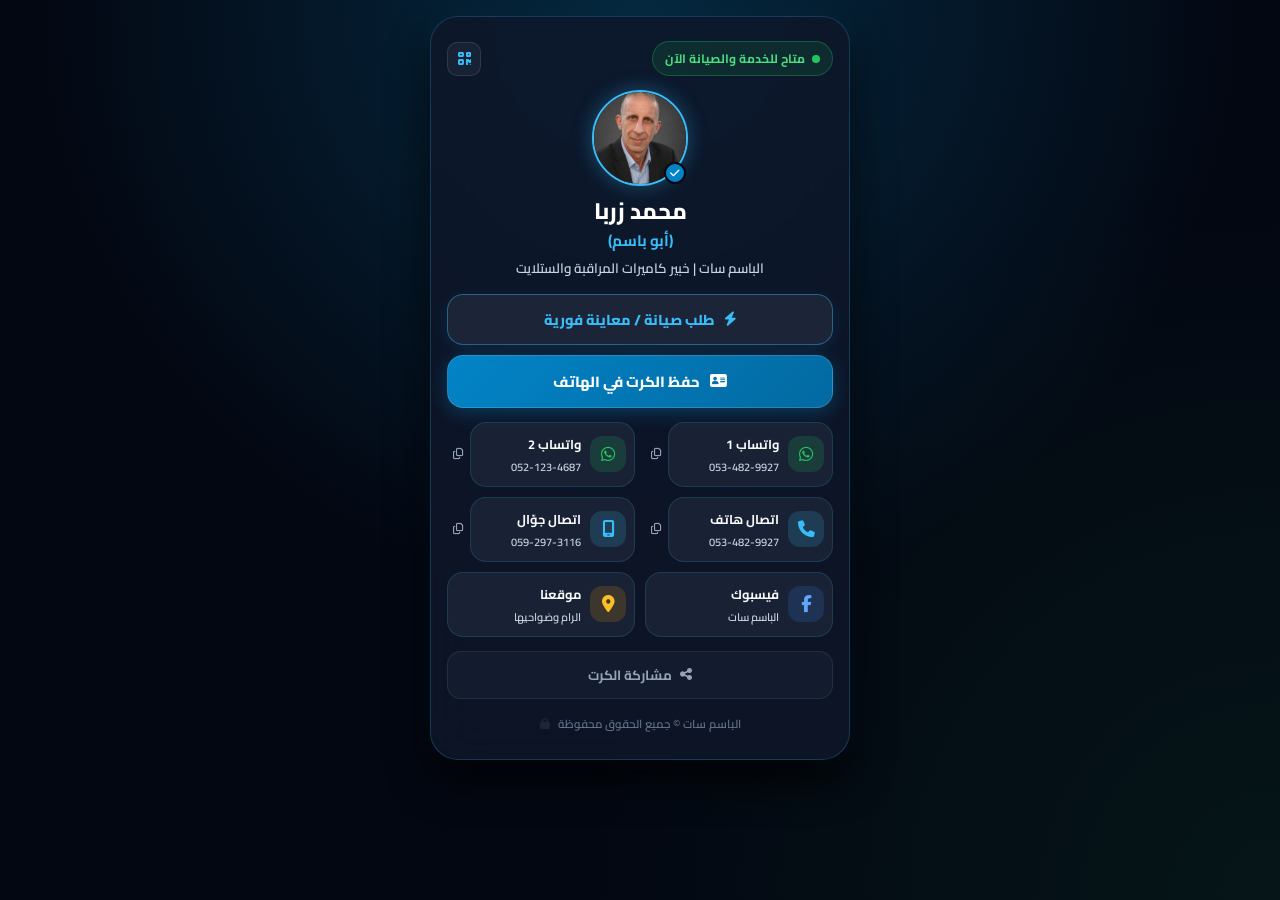
==== index.html @ bac79292 "Add files via upload" ====
<!DOCTYPE html>
<html lang="ar" dir="rtl">
<head>
    <meta charset="UTF-8">
    <meta name="viewport" content="width=device-width, initial-scale=1.0, maximum-scale=1.0, user-scalable=no">
    <title>الباسم سات | محمد زربا (أبو باسم)</title>
    <meta name="description" content="الباسم سات - محمد زربا (أبو باسم)، فني تركيب وصيانة كاميرات المراقبة والستلايت في الرام وضواحي القدس.">
    <meta name="theme-color" content="#030712">

    <!-- Web App Manifest -->
    <link rel="manifest" href="manifest.json">

    <!-- Open Graph -->
    <meta property="og:title" content="الباسم سات | محمد زربا (أبو باسم)">
    <meta property="og:description" content="فني تركيب وصيانة كاميرات المراقبة والستلايت - الرام وضواحي القدس">
    <meta property="og:image" content="https://satalet.github.io/cart-abu-basem/poster.jpg">
    <meta property="og:url" content="https://satalet.github.io/cart-abu-basem/">
    <meta property="og:type" content="website">
    <meta property="og:locale" content="ar_AR">

    <!-- Fonts & Icons -->
    <link rel="stylesheet" href="https://cdnjs.cloudflare.com/ajax/libs/font-awesome/6.5.1/css/all.min.css">
    <link rel="preconnect" href="https://fonts.googleapis.com">
    <link rel="preconnect" href="https://fonts.gstatic.com" crossorigin>
    <link href="https://fonts.googleapis.com/css2?family=Cairo:wght@400;600;700;800;900&display=swap" rel="stylesheet">

    <!-- GoatCounter Analytics -->
    <script data-goatcounter="https://mohmmad.goatcounter.com/count" async src="//gc.zgo.at/count.js"></script>

    <style>
        :root {
            --bg-base: #030712;
            --card-surface: rgba(15, 23, 42, 0.85);
            --card-border: rgba(56, 189, 248, 0.22);
            --neon-blue: #38bdf8;
            --neon-green: #22c55e;
            --neon-amber: #f59e0b;
            --text-primary: #ffffff;
            --text-secondary: #cbd5e1;
            --text-muted: #94a3b8;
        }

        * {
            box-sizing: border-box;
            margin: 0;
            padding: 0;
            font-family: 'Cairo', sans-serif;
            -webkit-tap-highlight-color: transparent;
        }

        body {
            background-color: var(--bg-base);
            background-image: 
                radial-gradient(circle at 50% 0%, rgba(14, 165, 233, 0.22) 0%, transparent 55%),
                radial-gradient(circle at 100% 100%, rgba(34, 197, 94, 0.08) 0%, transparent 45%);
            min-height: 100vh;
            display: flex;
            justify-content: center;
            align-items: flex-start;
            padding: 16px 12px 32px;
            color: var(--text-primary);
        }

        .card-container {
            width: 100%;
            max-width: 420px;
            background: var(--card-surface);
            backdrop-filter: blur(24px);
            -webkit-backdrop-filter: blur(24px);
            border: 1px solid var(--card-border);
            border-radius: 28px;
            padding: 24px 16px;
            box-shadow: 0 20px 40px rgba(0, 0, 0, 0.8), 0 0 25px rgba(56, 189, 248, 0.08);
            position: relative;
            overflow: hidden;
        }

        .top-tools {
            display: flex;
            justify-content: space-between;
            align-items: center;
            width: 100%;
            margin-bottom: 14px;
        }

        .status-badge {
            display: inline-flex;
            align-items: center;
            gap: 7px;
            padding: 5px 12px;
            border-radius: 999px;
            font-size: 0.76rem;
            font-weight: 700;
            user-select: none;
            transition: all 0.3s ease;
        }

        .status-badge.online {
            background: rgba(34, 197, 94, 0.12);
            border: 1px solid rgba(34, 197, 94, 0.3);
            color: #4ade80;
        }

        .status-badge.busy {
            background: rgba(245, 158, 11, 0.15);
            border: 1px solid rgba(245, 158, 11, 0.4);
            color: #fbbf24;
        }

        .pulse-dot {
            width: 8px;
            height: 8px;
            border-radius: 50%;
            transition: background-color 0.3s ease;
        }

        .status-badge.online .pulse-dot {
            background-color: var(--neon-green);
            box-shadow: 0 0 0 0 rgba(34, 197, 94, 0.7);
            animation: pulse 2s infinite;
        }

        .status-badge.busy .pulse-dot {
            background-color: var(--neon-amber);
            box-shadow: none;
            animation: none;
        }

        @keyframes pulse {
            0% { box-shadow: 0 0 0 0 rgba(34, 197, 94, 0.7); }
            70% { box-shadow: 0 0 0 7px rgba(34, 197, 94, 0); }
            100% { box-shadow: 0 0 0 0 rgba(34, 197, 94, 0); }
        }

        .qr-toggle-btn {
            background: rgba(30, 41, 59, 0.7);
            border: 1px solid rgba(255, 255, 255, 0.1);
            color: var(--neon-blue);
            width: 34px;
            height: 34px;
            border-radius: 10px;
            display: flex;
            align-items: center;
            justify-content: center;
            cursor: pointer;
            font-size: 0.95rem;
            transition: 0.2s;
        }

        .qr-toggle-btn:active { transform: scale(0.92); }

        .profile-section {
            display: flex;
            flex-direction: column;
            align-items: center;
            text-align: center;
        }

        .profile-img-container {
            position: relative;
            width: 96px;
            height: 96px;
            margin-bottom: 12px;
        }

        .profile-img {
            width: 100%;
            height: 100%;
            border-radius: 50%;
            object-fit: cover;
            border: 2px solid var(--neon-blue);
            box-shadow: 0 0 20px rgba(56, 189, 248, 0.35);
            background: #0f172a;
        }

        .verified-badge {
            position: absolute;
            bottom: 2px;
            right: 2px;
            background: #0284c7;
            color: #fff;
            width: 22px;
            height: 22px;
            border-radius: 50%;
            display: flex;
            align-items: center;
            justify-content: center;
            font-size: 0.68rem;
            border: 2px solid var(--bg-base);
        }

        h1 {
            font-size: 1.4rem;
            font-weight: 800;
            color: #ffffff;
            line-height: 1.2;
        }

        .nickname {
            font-size: 0.95rem;
            color: var(--neon-blue);
            font-weight: 700;
            margin-top: 1px;
        }

        .subtitle {
            font-size: 0.84rem;
            color: var(--text-secondary);
            font-weight: 600;
            margin-top: 4px;
            line-height: 1.4;
        }

        .btn-dispatch {
            display: flex;
            align-items: center;
            justify-content: center;
            gap: 9px;
            width: 100%;
            background: rgba(30, 41, 59, 0.9);
            border: 1px solid rgba(56, 189, 248, 0.4);
            color: #38bdf8;
            font-weight: 800;
            font-size: 0.9rem;
            padding: 11px;
            border-radius: 16px;
            cursor: pointer;
            margin: 16px 0 10px;
            transition: all 0.2s;
            box-shadow: 0 4px 15px rgba(56, 189, 248, 0.1);
        }

        .btn-dispatch:active { transform: scale(0.98); background: rgba(56, 189, 248, 0.15); }

        .btn-save-card {
            display: flex;
            align-items: center;
            justify-content: center;
            gap: 10px;
            width: 100%;
            background: linear-gradient(135deg, #0284c7 0%, #0369a1 100%);
            color: #ffffff;
            text-decoration: none;
            font-weight: 800;
            font-size: 0.92rem;
            padding: 12px 16px;
            border-radius: 16px;
            box-shadow: 0 4px 18px rgba(2, 132, 199, 0.35);
            margin-bottom: 14px;
            border: 1px solid rgba(255, 255, 255, 0.15);
            transition: transform 0.15s ease;
        }

        .btn-save-card:active { transform: scale(0.98); }

        .circle-buttons-grid {
            display: grid;
            grid-template-columns: repeat(2, 1fr);
            gap: 10px;
            margin-bottom: 14px;
        }

        .circle-btn-wrapper {
            position: relative;
            display: flex;
            align-items: center;
        }

        .circle-btn {
            display: flex;
            align-items: center;
            gap: 9px;
            background: rgba(30, 41, 59, 0.75);
            border: 1px solid rgba(56, 189, 248, 0.16);
            padding: 9px 8px;
            border-radius: 16px;
            text-decoration: none;
            color: var(--text-primary);
            transition: transform 0.15s ease;
            width: 100%;
            min-width: 0;
        }

        .circle-btn:active { transform: scale(0.97); }

        .icon-circle {
            width: 36px;
            height: 36px;
            border-radius: 12px;
            display: flex;
            align-items: center;
            justify-content: center;
            font-size: 1.05rem;
            flex-shrink: 0;
        }

        .btn-content {
            display: flex;
            flex-direction: column;
            text-align: right;
            overflow: hidden;
            flex-grow: 1;
        }

        .btn-content span {
            font-size: 0.8rem;
            font-weight: 700;
            color: #f8fafc;
            white-space: nowrap;
        }

        .btn-content small {
            font-size: 0.69rem;
            color: var(--text-secondary);
            margin-top: 1px;
            direction: ltr;
            text-align: right;
            font-weight: 600;
            white-space: nowrap;
        }

        .copy-chip-btn {
            background: transparent;
            border: none;
            color: var(--text-muted);
            padding: 6px;
            cursor: pointer;
            font-size: 0.75rem;
            transition: color 0.2s;
            display: flex;
            align-items: center;
        }

        .copy-chip-btn:active { color: var(--neon-blue); }

        .whatsapp-glow { background: rgba(34, 197, 94, 0.16); color: #22c55e; }
        .phone-glow { background: rgba(56, 189, 248, 0.16); color: #38bdf8; }
        .fb-glow { background: rgba(59, 130, 246, 0.16); color: #60a5fa; }
        .map-glow { background: rgba(245, 158, 11, 0.16); color: #fbbf24; }

        .btn-share-card {
            width: 100%;
            display: flex;
            align-items: center;
            justify-content: center;
            gap: 8px;
            background: rgba(30, 41, 59, 0.45);
            border: 1px solid rgba(255, 255, 255, 0.08);
            padding: 10px;
            border-radius: 14px;
            color: var(--text-muted);
            font-size: 0.84rem;
            font-weight: 700;
            cursor: pointer;
        }

        .btn-share-card:active { transform: scale(0.98); color: var(--neon-blue); }

        .card-footer {
            text-align: center;
            margin-top: 14px;
            font-size: 0.72rem;
            color: #64748b;
            font-weight: 600;
            display: flex;
            justify-content: center;
            align-items: center;
            gap: 8px;
        }

        .modal-overlay {
            position: fixed;
            top: 0;
            left: 0;
            width: 100%;
            height: 100%;
            background: rgba(3, 7, 18, 0.85);
            backdrop-filter: blur(8px);
            display: none;
            justify-content: center;
            align-items: center;
            z-index: 1000;
            padding: 16px;
        }

        .modal-box {
            background: #0f172a;
            border: 1px solid var(--card-border);
            border-radius: 24px;
            padding: 22px 18px;
            width: 100%;
            max-width: 360px;
            text-align: center;
            box-shadow: 0 20px 40px rgba(0,0,0,0.9);
            position: relative;
        }

        .modal-box h3 {
            font-size: 1.15rem;
            color: #fff;
            margin-bottom: 12px;
        }

        .modal-close {
            position: absolute;
            top: 14px;
            left: 14px;
            background: transparent;
            border: none;
            color: var(--text-muted);
            font-size: 1.2rem;
            cursor: pointer;
        }

        .qr-img {
            width: 210px;
            height: 210px;
            margin: 8px auto;
            border-radius: 14px;
            border: 2px solid var(--neon-blue);
            padding: 6px;
            background: #fff;
        }

        .dispatch-select {
            width: 100%;
            background: #1e293b;
            border: 1px solid rgba(255, 255, 255, 0.12);
            padding: 10px;
            border-radius: 12px;
            color: #fff;
            font-size: 0.88rem;
            margin-bottom: 10px;
            outline: none;
        }

        .btn-dispatch-send {
            width: 100%;
            background: #22c55e;
            color: #fff;
            border: none;
            padding: 11px;
            border-radius: 12px;
            font-weight: 800;
            font-size: 0.92rem;
            cursor: pointer;
            margin-top: 6px;
        }

        .toast {
            position: fixed;
            bottom: 24px;
            left: 50%;
            transform: translateX(-50%) translateY(100px);
            background: #0284c7;
            color: #fff;
            padding: 8px 18px;
            border-radius: 999px;
            font-size: 0.82rem;
            font-weight: 700;
            box-shadow: 0 8px 20px rgba(0,0,0,0.4);
            opacity: 0;
            transition: all 0.3s ease;
            z-index: 2000;
            pointer-events: none;
        }

        .toast.show {
            transform: translateX(-50%) translateY(0);
            opacity: 1;
        }
    </style>
</head>

<body>

<main class="card-container">

    <div class="top-tools">
        <div class="status-badge online" id="statusBadge">
            <span class="pulse-dot"></span>
            <span id="statusText">متاح للخدمة والصيانة الآن</span>
        </div>

        <button type="button" class="qr-toggle-btn" onclick="openModal('qrModal')" title="عرض QR Code">
            <i class="fa-solid fa-qrcode"></i>
        </button>
    </div>

    <div class="profile-section">
        <div class="profile-img-container">
            <img src="images/profile.png" alt="محمد زربا - أبو باسم" class="profile-img" onerror="this.src='profile.png'">
            <div class="verified-badge">
                <i class="fa-solid fa-check"></i>
            </div>
        </div>

        <h1>محمد زربا</h1>
        <div class="nickname">(أبو باسم)</div>
        <div class="subtitle">الباسم سات | خبير كاميرات المراقبة والستلايت</div>
    </div>

    <button type="button" class="btn-dispatch" onclick="openModal('dispatchModal')">
        <i class="fa-solid fa-bolt"></i>
        <span>طلب صيانة / معاينة فورية</span>
    </button>

    <a href="contact.vcf" download class="btn-save-card" data-goatcounter-click="save-contact">
        <i class="fa-solid fa-address-card"></i>
        <span>حفظ الكرت في الهاتف</span>
    </a>

    <div class="circle-buttons-grid">
        
        <div class="circle-btn-wrapper">
            <a href="https://wa.me/972534829927?text=%D8%A7%D9%84%D8%B3%D9%84%D8%A7%D9%85%20%D8%B9%D9%84%D9%8A%D9%83%D9%85%D8%8C%20%D8%B4%D8%A7%D9%87%D8%AF%D8%AA%20%D9%83%D8%B1%D8%AA%20%D8%A7%D9%84%D8%A8%D8%A7%D8%B3%D9%85%20%D8%B3%D8%A7%D8%AA%20%D9%88%D8%A3%D8%B1%D8%BA%D8%A8%20%D8%A8%D8%A7%D9%84%D8%A7%D8%B3%D8%AA%D9%81%D8%B3%D8%A7%D8%B1." target="_blank" class="circle-btn" data-goatcounter-click="whatsapp-1">
                <div class="icon-circle whatsapp-glow"><i class="fa-brands fa-whatsapp"></i></div>
                <div class="btn-content">
                    <span>واتساب 1</span>
                    <small>053-482-9927</small>
                </div>
            </a>
            <button class="copy-chip-btn" onclick="copyText('0534829927')" title="نسخ"><i class="fa-regular fa-copy"></i></button>
        </div>

        <div class="circle-btn-wrapper">
            <a href="https://wa.me/972521234687?text=%D8%A7%D9%84%D8%B3%D9%84%D8%A7%D9%85%20%D8%B9%D9%84%D9%8A%D9%83%D9%85%D8%8C%20%D8%B4%D8%A7%D9%87%D8%AF%D8%AA%20%D9%83%D8%B1%D8%AA%20%D8%A7%D9%84%D8%A8%D8%A7%D8%B3%D9%85%20%D8%B3%D8%A7%D8%AA%20%D9%88%D8%A3%D8%B1%D8%BA%D8%A8%20%D8%A8%D8%A7%D9%84%D8%A7%D8%B3%D8%AA%D9%81%D8%B3%D8%A7%D8%B1." target="_blank" class="circle-btn" data-goatcounter-click="whatsapp-2">
                <div class="icon-circle whatsapp-glow"><i class="fa-brands fa-whatsapp"></i></div>
                <div class="btn-content">
                    <span>واتساب 2</span>
                    <small>052-123-4687</small>
                </div>
            </a>
            <button class="copy-chip-btn" onclick="copyText('0521234687')" title="نسخ"><i class="fa-regular fa-copy"></i></button>
        </div>

        <div class="circle-btn-wrapper">
            <a href="tel:+972534829927" class="circle-btn" data-goatcounter-click="phone-1">
                <div class="icon-circle phone-glow"><i class="fa-solid fa-phone"></i></div>
                <div class="btn-content">
                    <span>اتصال هاتف</span>
                    <small>053-482-9927</small>
                </div>
            </a>
            <button class="copy-chip-btn" onclick="copyText('0534829927')" title="نسخ"><i class="fa-regular fa-copy"></i></button>
        </div>

        <div class="circle-btn-wrapper">
            <a href="tel:+972592973116" class="circle-btn" data-goatcounter-click="phone-2">
                <div class="icon-circle phone-glow"><i class="fa-solid fa-mobile-screen"></i></div>
                <div class="btn-content">
                    <span>اتصال جوّال</span>
                    <small>059-297-3116</small>
                </div>
            </a>
            <button class="copy-chip-btn" onclick="copyText('0592973116')" title="نسخ"><i class="fa-regular fa-copy"></i></button>
        </div>

        <a href="https://www.facebook.com/satalet/?locale=ar_AR" target="_blank" class="circle-btn" data-goatcounter-click="facebook">
            <div class="icon-circle fb-glow"><i class="fa-brands fa-facebook-f"></i></div>
            <div class="btn-content">
                <span>فيسبوك</span>
                <small>الباسم سات</small>
            </div>
        </a>

        <a href="https://www.google.com/maps/@31.8556407,35.245475,7742m/data=!3m1!1e3?entry=ttu" target="_blank" class="circle-btn" data-goatcounter-click="location">
            <div class="icon-circle map-glow"><i class="fa-solid fa-location-dot"></i></div>
            <div class="btn-content">
                <span>موقعنا</span>
                <small>الرام وضواحيها</small>
            </div>
        </a>

    </div>

    <button type="button" class="btn-share-card" onclick="shareCard()">
        <i class="fa-solid fa-share-nodes"></i>
        <span>مشاركة الكرت</span>
    </button>

    <div class="card-footer">
        <span>الباسم سات © جميع الحقوق محفوظة</span>
        <a href="stats.html" style="color: var(--text-muted); opacity: 0.12; text-decoration: none; font-size: 0.7rem;" title="لوحة الإدارة">
            <i class="fa-solid fa-lock"></i>
        </a>
    </div>

</main>

<div class="modal-overlay" id="qrModal" onclick="closeModalOnBg(event, 'qrModal')">
    <div class="modal-box">
        <button class="modal-close" onclick="closeModal('qrModal')"><i class="fa-solid fa-xmark"></i></button>
        <h3>امسح الكرت بهاتفك</h3>
        <img class="qr-img" src="https://api.qrserver.com/v1/create-qr-code/?size=250x250&data=https://satalet.github.io/cart-abu-basem/&color=0284c7" alt="QR Code">
        <p style="font-size: 0.78rem; color: #94a3b8; margin-top: 8px;">وجّه كاميرا الهاتف نحو الباركود لفتح الكرت مباشرة</p>
    </div>
</div>

<div class="modal-overlay" id="dispatchModal" onclick="closeModalOnBg(event, 'dispatchModal')">
    <div class="modal-box">
        <button class="modal-close" onclick="closeModal('dispatchModal')"><i class="fa-solid fa-xmark"></i></button>
        <h3>طلب خدمة سريعة</h3>
        <select class="dispatch-select" id="serviceSelect">
            <option value="تركيب / صيانة كاميرات مراقبة">تركيب / صيانة كاميرات مراقبة</option>
            <option value="صيانة ستلايت وإشارة دش">صيانة ستلايت وإشارة دش</option>
            <option value="تركيب ستلايت مركزي">تركيب ستلايت مركزي</option>
            <option value="أنظمة إنتركم وأجهزة إنذار">أنظمة إنتركم وأجهزة إنذار</option>
            <option value="استفسار عام آخر">استفسار عام آخر</option>
        </select>
        <select class="dispatch-select" id="areaSelect">
            <option value="الرام">الرام</option>
            <option value="كفر عقب">كفر عقب</option>
            <option value="ضاحية البريد">ضاحية البريد</option>
            <option value="قلنديا / سميراميس">قلنديا / سميراميس</option>
            <option value="القدس وضواحيها">القدس وضواحيها</option>
        </select>
        <button type="button" class="btn-dispatch-send" onclick="sendWhatsAppDispatch()">
            <i class="fa-brands fa-whatsapp"></i> إرسال عبر واتساب
        </button>
    </div>
</div>

<div class="toast" id="toastMsg">تم نسخ الرقم بنجاح 👍</div>

<script>
const WORKER_ENDPOINT = "https://albasem-stats.satalet.workers.dev";

async function fetchLiveStatus() {
    const badge = document.getElementById('statusBadge');
    const text = document.getElementById('statusText');

    try {
        const res = await fetch(`${WORKER_ENDPOINT}?_t=${Date.now()}`, {
            cache: 'no-store'
        });
        const data = await res.json();

        if (data.status === 'busy') {
            badge.className = "status-badge busy";
            text.innerText = "غير متاح حالياً • تواصل واتساب";
        } else {
            badge.className = "status-badge online";
            text.innerText = "متاح للخدمة والصيانة الآن";
        }
    } catch (e) {}
}

fetchLiveStatus();
setInterval(fetchLiveStatus, 4000);

document.addEventListener('visibilitychange', () => {
    if (document.visibilityState === 'visible') {
        fetchLiveStatus();
    }
});

function openModal(id) { document.getElementById(id).style.display = 'flex'; }
function closeModal(id) { document.getElementById(id).style.display = 'none'; }
function closeModalOnBg(e, id) { if (e.target.id === id) closeModal(id); }

function copyText(val) {
    navigator.clipboard.writeText(val).then(() => {
        showToast("تم نسخ الرقم: " + val);
    }).catch(() => {
        prompt("انسخ الرقم:", val);
    });
}

function showToast(msg) {
    const t = document.getElementById('toastMsg');
    t.innerText = msg;
    t.classList.add('show');
    setTimeout(() => t.classList.remove('show'), 2200);
}

function sendWhatsAppDispatch() {
    const service = document.getElementById('serviceSelect').value;
    const area = document.getElementById('areaSelect').value;
    const msg = encodeURIComponent(`مرحبا أبو باسم، محتاج خدمة: (${service}) في منطقة: (${area}). يرجى التواصل لتحديد الموعد والتفاصيل.`);
    window.open(`https://wa.me/972534829927?text=${msg}`, '_blank');
    closeModal('dispatchModal');
}

async function shareCard() {
    if (window.goatcounter) {
        window.goatcounter.count({ path: "share-card" });
    }

    const shareData = {
        title: "الباسم سات | محمد زربا (أبو باسم)",
        text: "الباسم سات - تركيب وصيانة كاميرات المراقبة والستلايت | الرام وضواحي القدس",
        url: "https://satalet.github.io/cart-abu-basem/"
    };

    if (navigator.share) {
        try { await navigator.share(shareData); } catch (e) {}
    } else {
        copyText("https://satalet.github.io/cart-abu-basem/");
    }
}
</script>

</body>
</html>
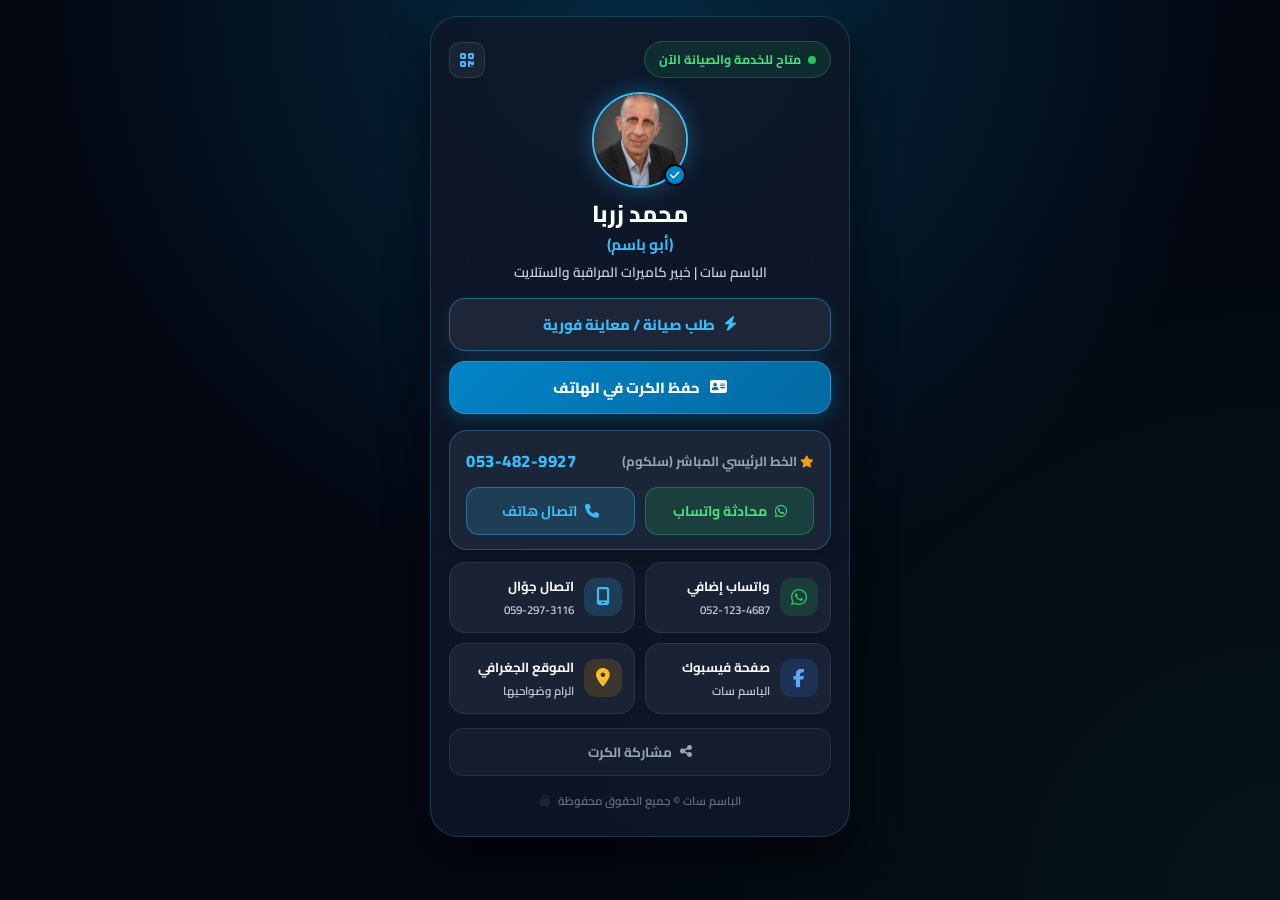
==== commit efa96531: "Update index.html" ====
--- a/index.html
+++ b/index.html
@@ -30,7 +30,7 @@
     <style>
         :root {
             --bg-base: #030712;
-            --card-surface: rgba(15, 23, 42, 0.85);
+            --card-surface: rgba(15, 23, 42, 0.88);
             --card-border: rgba(56, 189, 248, 0.22);
             --neon-blue: #38bdf8;
             --neon-green: #22c55e;
@@ -69,7 +69,7 @@
             -webkit-backdrop-filter: blur(24px);
             border: 1px solid var(--card-border);
             border-radius: 28px;
-            padding: 24px 16px;
+            padding: 24px 18px;
             box-shadow: 0 20px 40px rgba(0, 0, 0, 0.8), 0 0 25px rgba(56, 189, 248, 0.08);
             position: relative;
             overflow: hidden;
@@ -87,9 +87,9 @@
             display: inline-flex;
             align-items: center;
             gap: 7px;
-            padding: 5px 12px;
+            padding: 6px 14px;
             border-radius: 999px;
-            font-size: 0.76rem;
+            font-size: 0.78rem;
             font-weight: 700;
             user-select: none;
             transition: all 0.3s ease;
@@ -136,14 +136,14 @@
             background: rgba(30, 41, 59, 0.7);
             border: 1px solid rgba(255, 255, 255, 0.1);
             color: var(--neon-blue);
-            width: 34px;
-            height: 34px;
-            border-radius: 10px;
+            width: 36px;
+            height: 36px;
+            border-radius: 11px;
             display: flex;
             align-items: center;
             justify-content: center;
             cursor: pointer;
-            font-size: 0.95rem;
+            font-size: 1rem;
             transition: 0.2s;
         }
 
@@ -169,7 +169,7 @@
             border-radius: 50%;
             object-fit: cover;
             border: 2px solid var(--neon-blue);
-            box-shadow: 0 0 20px rgba(56, 189, 248, 0.35);
+            box-shadow: 0 0 22px rgba(56, 189, 248, 0.35);
             background: #0f172a;
         }
 
@@ -190,21 +190,21 @@
         }
 
         h1 {
-            font-size: 1.4rem;
+            font-size: 1.45rem;
             font-weight: 800;
             color: #ffffff;
             line-height: 1.2;
         }
 
         .nickname {
-            font-size: 0.95rem;
+            font-size: 0.96rem;
             color: var(--neon-blue);
             font-weight: 700;
-            margin-top: 1px;
+            margin-top: 2px;
         }
 
         .subtitle {
-            font-size: 0.84rem;
+            font-size: 0.85rem;
             color: var(--text-secondary);
             font-weight: 600;
             margin-top: 4px;
@@ -221,8 +221,8 @@
             border: 1px solid rgba(56, 189, 248, 0.4);
             color: #38bdf8;
             font-weight: 800;
-            font-size: 0.9rem;
-            padding: 11px;
+            font-size: 0.92rem;
+            padding: 12px;
             border-radius: 16px;
             cursor: pointer;
             margin: 16px 0 10px;
@@ -246,71 +246,127 @@
             padding: 12px 16px;
             border-radius: 16px;
             box-shadow: 0 4px 18px rgba(2, 132, 199, 0.35);
-            margin-bottom: 14px;
+            margin-bottom: 16px;
             border: 1px solid rgba(255, 255, 255, 0.15);
             transition: transform 0.15s ease;
         }
 
         .btn-save-card:active { transform: scale(0.98); }
 
-        .circle-buttons-grid {
+        /* الكرت الرئيسي المتكامل للرقم الأساسي */
+        .master-contact-card {
+            background: rgba(30, 41, 59, 0.85);
+            border: 1px solid rgba(56, 189, 248, 0.3);
+            border-radius: 18px;
+            padding: 14px 16px;
+            margin-bottom: 12px;
+            box-shadow: 0 4px 20px rgba(0,0,0,0.25);
+        }
+
+        .master-header {
+            display: flex;
+            justify-content: space-between;
+            align-items: center;
+            margin-bottom: 10px;
+        }
+
+        .master-title {
+            font-size: 0.82rem;
+            color: var(--text-muted);
+            font-weight: 700;
+        }
+
+        .master-phone {
+            font-size: 1.05rem;
+            font-weight: 800;
+            color: #38bdf8;
+            direction: ltr;
+            letter-spacing: 0.5px;
+        }
+
+        .master-actions {
             display: grid;
-            grid-template-columns: repeat(2, 1fr);
+            grid-template-columns: 1fr 1fr;
+            gap: 10px;
+        }
+
+        .master-btn {
+            display: flex;
+            align-items: center;
+            justify-content: center;
+            gap: 8px;
+            padding: 10px;
+            border-radius: 13px;
+            text-decoration: none;
+            font-size: 0.88rem;
+            font-weight: 700;
+            transition: transform 0.15s ease;
+        }
+
+        .master-btn:active { transform: scale(0.97); }
+
+        .btn-wa-master {
+            background: rgba(34, 197, 94, 0.16);
+            border: 1px solid rgba(34, 197, 94, 0.4);
+            color: #4ade80;
+        }
+
+        .btn-call-master {
+            background: rgba(56, 189, 248, 0.16);
+            border: 1px solid rgba(56, 189, 248, 0.4);
+            color: #38bdf8;
+        }
+
+        /* شبكة الكروت الثانوية */
+        .contacts-grid {
+            display: grid;
+            grid-template-columns: 1fr 1fr;
             gap: 10px;
             margin-bottom: 14px;
         }
 
-        .circle-btn-wrapper {
-            position: relative;
-            display: flex;
-            align-items: center;
-        }
-
-        .circle-btn {
-            display: flex;
-            align-items: center;
-            gap: 9px;
+        .grid-btn {
+            display: flex;
+            align-items: center;
+            gap: 10px;
             background: rgba(30, 41, 59, 0.75);
-            border: 1px solid rgba(56, 189, 248, 0.16);
-            padding: 9px 8px;
+            border: 1px solid rgba(255, 255, 255, 0.08);
+            padding: 11px 12px;
             border-radius: 16px;
             text-decoration: none;
             color: var(--text-primary);
             transition: transform 0.15s ease;
-            width: 100%;
-            min-width: 0;
-        }
-
-        .circle-btn:active { transform: scale(0.97); }
-
-        .icon-circle {
-            width: 36px;
-            height: 36px;
+        }
+
+        .grid-btn:active { transform: scale(0.97); }
+
+        .icon-box {
+            width: 38px;
+            height: 38px;
             border-radius: 12px;
             display: flex;
             align-items: center;
             justify-content: center;
-            font-size: 1.05rem;
+            font-size: 1.15rem;
             flex-shrink: 0;
         }
 
-        .btn-content {
+        .grid-content {
             display: flex;
             flex-direction: column;
             text-align: right;
             overflow: hidden;
-            flex-grow: 1;
-        }
-
-        .btn-content span {
-            font-size: 0.8rem;
+        }
+
+        .grid-content span {
+            font-size: 0.82rem;
             font-weight: 700;
             color: #f8fafc;
             white-space: nowrap;
         }
 
-        .btn-content small {
-            font-size: 0.69rem;
+        .grid-content small {
+            font-size: 0.72rem;
             color: var(--text-secondary);
             margin-top: 1px;
             direction: ltr;
@@ -319,24 +375,10 @@
             white-space: nowrap;
         }
 
-        .copy-chip-btn {
-            background: transparent;
-            border: none;
-            color: var(--text-muted);
-            padding: 6px;
-            cursor: pointer;
-            font-size: 0.75rem;
-            transition: color 0.2s;
-            display: flex;
-            align-items: center;
-        }
-
-        .copy-chip-btn:active { color: var(--neon-blue); }
-
-        .whatsapp-glow { background: rgba(34, 197, 94, 0.16); color: #22c55e; }
-        .phone-glow { background: rgba(56, 189, 248, 0.16); color: #38bdf8; }
-        .fb-glow { background: rgba(59, 130, 246, 0.16); color: #60a5fa; }
-        .map-glow { background: rgba(245, 158, 11, 0.16); color: #fbbf24; }
+        .whatsapp-theme { background: rgba(34, 197, 94, 0.16); color: #22c55e; }
+        .jawwal-theme { background: rgba(56, 189, 248, 0.16); color: #38bdf8; }
+        .fb-theme { background: rgba(59, 130, 246, 0.16); color: #60a5fa; }
+        .map-theme { background: rgba(245, 158, 11, 0.16); color: #fbbf24; }
 
         .btn-share-card {
             width: 100%;
@@ -368,6 +410,7 @@
             gap: 8px;
         }
 
+        /* المودال */
         .modal-overlay {
             position: fixed;
             top: 0;
@@ -446,29 +489,6 @@
             cursor: pointer;
             margin-top: 6px;
         }
-
-        .toast {
-            position: fixed;
-            bottom: 24px;
-            left: 50%;
-            transform: translateX(-50%) translateY(100px);
-            background: #0284c7;
-            color: #fff;
-            padding: 8px 18px;
-            border-radius: 999px;
-            font-size: 0.82rem;
-            font-weight: 700;
-            box-shadow: 0 8px 20px rgba(0,0,0,0.4);
-            opacity: 0;
-            transition: all 0.3s ease;
-            z-index: 2000;
-            pointer-events: none;
-        }
-
-        .toast.show {
-            transform: translateX(-50%) translateY(0);
-            opacity: 1;
-        }
     </style>
 </head>
 
@@ -510,64 +530,59 @@
         <span>حفظ الكرت في الهاتف</span>
     </a>
 
-    <div class="circle-buttons-grid">
+    <!-- الخط الرئيسي: سلكوم (واتساب + اتصال مدمجين) -->
+    <div class="master-contact-card">
+        <div class="master-header">
+            <span class="master-title"><i class="fa-solid fa-star" style="color: #f59e0b; font-size: 0.75rem;"></i> الخط الرئيسي المباشر (سلكوم)</span>
+            <span class="master-phone">053-482-9927</span>
+        </div>
+        <div class="master-actions">
+            <a href="https://wa.me/972534829927?text=%D8%A7%D9%84%D8%B3%D9%84%D8%A7%D9%85%20%D8%B9%D9%84%D9%8A%D9%83%D9%85%D8%8C%20%D8%B4%D8%A7%D9%87%D8%AA%20%D9%83%D8%B1%D8%AA%20%D8%A7%D9%84%D8%A8%D8%A7%D8%B3%D9%85%20%D8%B3%D8%A7%D8%AA%20%D9%88%D8%A3%D8%B1%D8%BA%D8%A8%20%D8%A8%D8%A7%D9%84%D8%A7%D8%B3%D8%AA%D9%81%D8%B3%D8%A7%D8%B1." target="_blank" class="master-btn btn-wa-master" data-goatcounter-click="whatsapp-1">
+                <i class="fa-brands fa-whatsapp"></i>
+                <span>محادثة واتساب</span>
+            </a>
+            <a href="tel:+972534829927" class="master-btn btn-call-master" data-goatcounter-click="phone-1">
+                <i class="fa-solid fa-phone"></i>
+                <span>اتصال هاتف</span>
+            </a>
+        </div>
+    </div>
+
+    <!-- شبكة التواصل الإضافية (واتساب 2 + اتصال جوال) -->
+    <div class="contacts-grid">
         
-        <div class="circle-btn-wrapper">
-            <a href="https://wa.me/972534829927?text=%D8%A7%D9%84%D8%B3%D9%84%D8%A7%D9%85%20%D8%B9%D9%84%D9%8A%D9%83%D9%85%D8%8C%20%D8%B4%D8%A7%D9%87%D8%AF%D8%AA%20%D9%83%D8%B1%D8%AA%20%D8%A7%D9%84%D8%A8%D8%A7%D8%B3%D9%85%20%D8%B3%D8%A7%D8%AA%20%D9%88%D8%A3%D8%B1%D8%BA%D8%A8%20%D8%A8%D8%A7%D9%84%D8%A7%D8%B3%D8%AA%D9%81%D8%B3%D8%A7%D8%B1." target="_blank" class="circle-btn" data-goatcounter-click="whatsapp-1">
-                <div class="icon-circle whatsapp-glow"><i class="fa-brands fa-whatsapp"></i></div>
-                <div class="btn-content">
-                    <span>واتساب 1</span>
-                    <small>053-482-9927</small>
-                </div>
-            </a>
-            <button class="copy-chip-btn" onclick="copyText('0534829927')" title="نسخ"><i class="fa-regular fa-copy"></i></button>
-        </div>
-
-        <div class="circle-btn-wrapper">
-            <a href="https://wa.me/972521234687?text=%D8%A7%D9%84%D8%B3%D9%84%D8%A7%D9%85%20%D8%B9%D9%84%D9%8A%D9%83%D9%85%D8%8C%20%D8%B4%D8%A7%D9%87%D8%AF%D8%AA%20%D9%83%D8%B1%D8%AA%20%D8%A7%D9%84%D8%A8%D8%A7%D8%B3%D9%85%20%D8%B3%D8%A7%D8%AA%20%D9%88%D8%A3%D8%B1%D8%BA%D8%A8%20%D8%A8%D8%A7%D9%84%D8%A7%D8%B3%D8%AA%D9%81%D8%B3%D8%A7%D8%B1." target="_blank" class="circle-btn" data-goatcounter-click="whatsapp-2">
-                <div class="icon-circle whatsapp-glow"><i class="fa-brands fa-whatsapp"></i></div>
-                <div class="btn-content">
-                    <span>واتساب 2</span>
-                    <small>052-123-4687</small>
-                </div>
-            </a>
-            <button class="copy-chip-btn" onclick="copyText('0521234687')" title="نسخ"><i class="fa-regular fa-copy"></i></button>
-        </div>
-
-        <div class="circle-btn-wrapper">
-            <a href="tel:+972534829927" class="circle-btn" data-goatcounter-click="phone-1">
-                <div class="icon-circle phone-glow"><i class="fa-solid fa-phone"></i></div>
-                <div class="btn-content">
-                    <span>اتصال هاتف</span>
-                    <small>053-482-9927</small>
-                </div>
-            </a>
-            <button class="copy-chip-btn" onclick="copyText('0534829927')" title="نسخ"><i class="fa-regular fa-copy"></i></button>
-        </div>
-
-        <div class="circle-btn-wrapper">
-            <a href="tel:+972592973116" class="circle-btn" data-goatcounter-click="phone-2">
-                <div class="icon-circle phone-glow"><i class="fa-solid fa-mobile-screen"></i></div>
-                <div class="btn-content">
-                    <span>اتصال جوّال</span>
-                    <small>059-297-3116</small>
-                </div>
-            </a>
-            <button class="copy-chip-btn" onclick="copyText('0592973116')" title="نسخ"><i class="fa-regular fa-copy"></i></button>
-        </div>
-
-        <a href="https://www.facebook.com/satalet/?locale=ar_AR" target="_blank" class="circle-btn" data-goatcounter-click="facebook">
-            <div class="icon-circle fb-glow"><i class="fa-brands fa-facebook-f"></i></div>
-            <div class="btn-content">
-                <span>فيسبوك</span>
+        <!-- واتساب 2 فقط -->
+        <a href="https://wa.me/972521234687?text=%D8%A7%D9%84%D8%B3%D9%84%D8%A7%D9%85%20%D8%B9%D9%84%D9%8A%D9%83%D9%85%D8%8C%20%D8%B4%D8%A7%D9%87%D8%AA%20%D9%83%D8%B1%D8%AA%20%D8%A7%D9%84%D8%A8%D8%A7%D8%B3%D9%85%20%D8%B3%D8%A7%D8%AA%20%D9%88%D8%A3%D8%B1%D8%BA%D8%A8%20%D8%A8%D8%A7%D9%84%D8%A7%D8%B3%D8%AA%D9%81%D8%B3%D8%A7%D8%B1." target="_blank" class="grid-btn" data-goatcounter-click="whatsapp-2">
+            <div class="icon-box whatsapp-theme"><i class="fa-brands fa-whatsapp"></i></div>
+            <div class="grid-content">
+                <span>واتساب إضافي</span>
+                <small>052-123-4687</small>
+            </div>
+        </a>
+
+        <!-- اتصال جوال فقط -->
+        <a href="tel:+972592973116" class="grid-btn" data-goatcounter-click="phone-2">
+            <div class="icon-box jawwal-theme"><i class="fa-solid fa-mobile-screen"></i></div>
+            <div class="grid-content">
+                <span>اتصال جوّال</span>
+                <small>059-297-3116</small>
+            </div>
+        </a>
+
+        <!-- فيسبوك -->
+        <a href="https://www.facebook.com/satalet/?locale=ar_AR" target="_blank" class="grid-btn" data-goatcounter-click="facebook">
+            <div class="icon-box fb-theme"><i class="fa-brands fa-facebook-f"></i></div>
+            <div class="grid-content">
+                <span>صفحة فيسبوك</span>
                 <small>الباسم سات</small>
             </div>
         </a>
 
-        <a href="https://www.google.com/maps/@31.8556407,35.245475,7742m/data=!3m1!1e3?entry=ttu" target="_blank" class="circle-btn" data-goatcounter-click="location">
-            <div class="icon-circle map-glow"><i class="fa-solid fa-location-dot"></i></div>
-            <div class="btn-content">
-                <span>موقعنا</span>
+        <!-- الموقع الجغرافي -->
+        <a href="https://www.google.com/maps/@31.8556407,35.245475,7742m/data=!3m1!1e3?entry=ttu" target="_blank" class="grid-btn" data-goatcounter-click="location">
+            <div class="icon-box map-theme"><i class="fa-solid fa-location-dot"></i></div>
+            <div class="grid-content">
+                <span>الموقع الجغرافي</span>
                 <small>الرام وضواحيها</small>
             </div>
         </a>
@@ -621,8 +636,6 @@
     </div>
 </div>
 
-<div class="toast" id="toastMsg">تم نسخ الرقم بنجاح 👍</div>
-
 <script>
 const WORKER_ENDPOINT = "https://albasem-stats.satalet.workers.dev";
 
@@ -658,21 +671,6 @@
 function openModal(id) { document.getElementById(id).style.display = 'flex'; }
 function closeModal(id) { document.getElementById(id).style.display = 'none'; }
 function closeModalOnBg(e, id) { if (e.target.id === id) closeModal(id); }
-
-function copyText(val) {
-    navigator.clipboard.writeText(val).then(() => {
-        showToast("تم نسخ الرقم: " + val);
-    }).catch(() => {
-        prompt("انسخ الرقم:", val);
-    });
-}
-
-function showToast(msg) {
-    const t = document.getElementById('toastMsg');
-    t.innerText = msg;
-    t.classList.add('show');
-    setTimeout(() => t.classList.remove('show'), 2200);
-}
 
 function sendWhatsAppDispatch() {
     const service = document.getElementById('serviceSelect').value;
@@ -696,10 +694,11 @@
     if (navigator.share) {
         try { await navigator.share(shareData); } catch (e) {}
     } else {
-        copyText("https://satalet.github.io/cart-abu-basem/");
+        navigator.clipboard.writeText("https://satalet.github.io/cart-abu-basem/");
+        alert("تم نسخ رابط الكرت بنجاح!");
     }
 }
 </script>
 
 </body>
-</html>+</html>
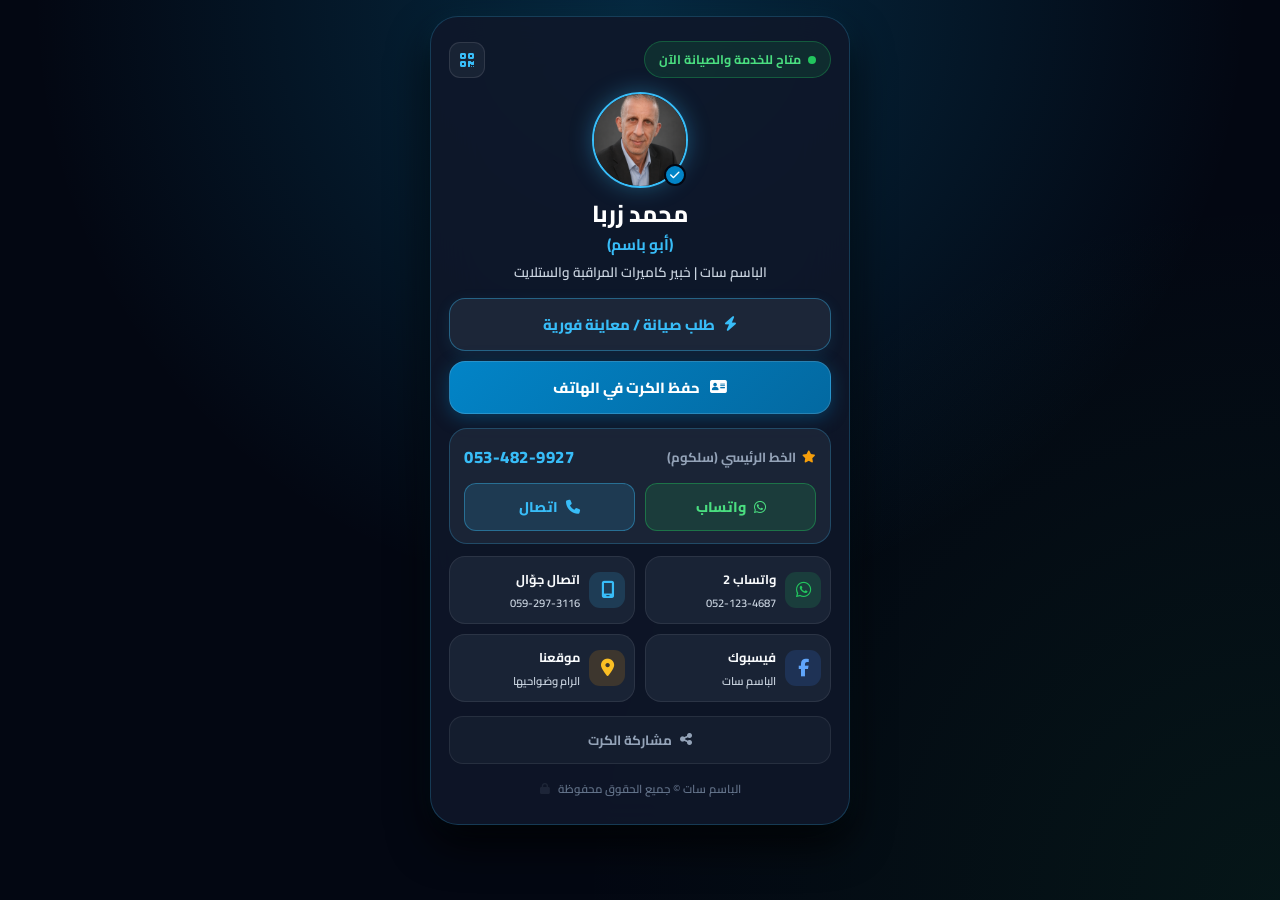
==== commit d478223d: "Update index.html" ====
--- a/index.html
+++ b/index.html
@@ -246,21 +246,20 @@
             padding: 12px 16px;
             border-radius: 16px;
             box-shadow: 0 4px 18px rgba(2, 132, 199, 0.35);
-            margin-bottom: 16px;
+            margin-bottom: 14px;
             border: 1px solid rgba(255, 255, 255, 0.15);
             transition: transform 0.15s ease;
         }
 
         .btn-save-card:active { transform: scale(0.98); }
 
-        /* الكرت الرئيسي المتكامل للرقم الأساسي */
+        /* الكرت الرئيسي المتناسق */
         .master-contact-card {
-            background: rgba(30, 41, 59, 0.85);
-            border: 1px solid rgba(56, 189, 248, 0.3);
+            background: rgba(30, 41, 59, 0.8);
+            border: 1px solid rgba(56, 189, 248, 0.25);
             border-radius: 18px;
-            padding: 14px 16px;
+            padding: 12px 14px;
             margin-bottom: 12px;
-            box-shadow: 0 4px 20px rgba(0,0,0,0.25);
         }
 
         .master-header {
@@ -268,12 +267,17 @@
             justify-content: space-between;
             align-items: center;
             margin-bottom: 10px;
+            gap: 8px;
         }
 
         .master-title {
+            display: flex;
+            align-items: center;
+            gap: 6px;
             font-size: 0.82rem;
-            color: var(--text-muted);
+            color: #94a3b8;
             font-weight: 700;
+            white-space: nowrap;
         }
 
         .master-phone {
@@ -282,6 +286,7 @@
             color: #38bdf8;
             direction: ltr;
             letter-spacing: 0.5px;
+            white-space: nowrap;
         }
 
         .master-actions {
@@ -296,23 +301,24 @@
             justify-content: center;
             gap: 8px;
             padding: 10px;
-            border-radius: 13px;
+            border-radius: 12px;
             text-decoration: none;
             font-size: 0.88rem;
-            font-weight: 700;
+            font-weight: 800;
+            white-space: nowrap;
             transition: transform 0.15s ease;
         }
 
         .master-btn:active { transform: scale(0.97); }
 
         .btn-wa-master {
-            background: rgba(34, 197, 94, 0.16);
+            background: rgba(34, 197, 94, 0.15);
             border: 1px solid rgba(34, 197, 94, 0.4);
             color: #4ade80;
         }
 
         .btn-call-master {
-            background: rgba(56, 189, 248, 0.16);
+            background: rgba(56, 189, 248, 0.15);
             border: 1px solid rgba(56, 189, 248, 0.4);
             color: #38bdf8;
         }
@@ -328,26 +334,27 @@
         .grid-btn {
             display: flex;
             align-items: center;
-            gap: 10px;
+            gap: 9px;
             background: rgba(30, 41, 59, 0.75);
             border: 1px solid rgba(255, 255, 255, 0.08);
-            padding: 11px 12px;
+            padding: 10px 9px;
             border-radius: 16px;
             text-decoration: none;
             color: var(--text-primary);
+            min-width: 0;
             transition: transform 0.15s ease;
         }
 
         .grid-btn:active { transform: scale(0.97); }
 
         .icon-box {
-            width: 38px;
-            height: 38px;
-            border-radius: 12px;
-            display: flex;
-            align-items: center;
-            justify-content: center;
-            font-size: 1.15rem;
+            width: 36px;
+            height: 36px;
+            border-radius: 11px;
+            display: flex;
+            align-items: center;
+            justify-content: center;
+            font-size: 1.1rem;
             flex-shrink: 0;
         }
 
@@ -356,23 +363,28 @@
             flex-direction: column;
             text-align: right;
             overflow: hidden;
+            min-width: 0;
         }
 
         .grid-content span {
-            font-size: 0.82rem;
+            font-size: 0.8rem;
             font-weight: 700;
             color: #f8fafc;
             white-space: nowrap;
+            overflow: hidden;
+            text-overflow: ellipsis;
         }
 
         .grid-content small {
-            font-size: 0.72rem;
+            font-size: 0.7rem;
             color: var(--text-secondary);
             margin-top: 1px;
             direction: ltr;
             text-align: right;
             font-weight: 600;
             white-space: nowrap;
+            overflow: hidden;
+            text-overflow: ellipsis;
         }
 
         .whatsapp-theme { background: rgba(34, 197, 94, 0.16); color: #22c55e; }
@@ -410,7 +422,6 @@
             gap: 8px;
         }
 
-        /* المودال */
         .modal-overlay {
             position: fixed;
             top: 0;
@@ -530,37 +541,40 @@
         <span>حفظ الكرت في الهاتف</span>
     </a>
 
-    <!-- الخط الرئيسي: سلكوم (واتساب + اتصال مدمجين) -->
+    <!-- الكرت الرئيسي: سلكوم متناسق وموزون -->
     <div class="master-contact-card">
         <div class="master-header">
-            <span class="master-title"><i class="fa-solid fa-star" style="color: #f59e0b; font-size: 0.75rem;"></i> الخط الرئيسي المباشر (سلكوم)</span>
+            <span class="master-title">
+                <i class="fa-solid fa-star" style="color: #f59e0b; font-size: 0.75rem;"></i>
+                الخط الرئيسي (سلكوم)
+            </span>
             <span class="master-phone">053-482-9927</span>
         </div>
         <div class="master-actions">
             <a href="https://wa.me/972534829927?text=%D8%A7%D9%84%D8%B3%D9%84%D8%A7%D9%85%20%D8%B9%D9%84%D9%8A%D9%83%D9%85%D8%8C%20%D8%B4%D8%A7%D9%87%D8%AA%20%D9%83%D8%B1%D8%AA%20%D8%A7%D9%84%D8%A8%D8%A7%D8%B3%D9%85%20%D8%B3%D8%A7%D8%AA%20%D9%88%D8%A3%D8%B1%D8%BA%D8%A8%20%D8%A8%D8%A7%D9%84%D8%A7%D8%B3%D8%AA%D9%81%D8%B3%D8%A7%D8%B1." target="_blank" class="master-btn btn-wa-master" data-goatcounter-click="whatsapp-1">
                 <i class="fa-brands fa-whatsapp"></i>
-                <span>محادثة واتساب</span>
+                <span>واتساب</span>
             </a>
             <a href="tel:+972534829927" class="master-btn btn-call-master" data-goatcounter-click="phone-1">
                 <i class="fa-solid fa-phone"></i>
-                <span>اتصال هاتف</span>
+                <span>اتصال</span>
             </a>
         </div>
     </div>
 
-    <!-- شبكة التواصل الإضافية (واتساب 2 + اتصال جوال) -->
+    <!-- شبكة التواصل الإضافية -->
     <div class="contacts-grid">
         
-        <!-- واتساب 2 فقط -->
+        <!-- واتساب 2 -->
         <a href="https://wa.me/972521234687?text=%D8%A7%D9%84%D8%B3%D9%84%D8%A7%D9%85%20%D8%B9%D9%84%D9%8A%D9%83%D9%85%D8%8C%20%D8%B4%D8%A7%D9%87%D8%AA%20%D9%83%D8%B1%D8%AA%20%D8%A7%D9%84%D8%A8%D8%A7%D8%B3%D9%85%20%D8%B3%D8%A7%D8%AA%20%D9%88%D8%A3%D8%B1%D8%BA%D8%A8%20%D8%A8%D8%A7%D9%84%D8%A7%D8%B3%D8%AA%D9%81%D8%B3%D8%A7%D8%B1." target="_blank" class="grid-btn" data-goatcounter-click="whatsapp-2">
             <div class="icon-box whatsapp-theme"><i class="fa-brands fa-whatsapp"></i></div>
             <div class="grid-content">
-                <span>واتساب إضافي</span>
+                <span>واتساب 2</span>
                 <small>052-123-4687</small>
             </div>
         </a>
 
-        <!-- اتصال جوال فقط -->
+        <!-- اتصال جوال -->
         <a href="tel:+972592973116" class="grid-btn" data-goatcounter-click="phone-2">
             <div class="icon-box jawwal-theme"><i class="fa-solid fa-mobile-screen"></i></div>
             <div class="grid-content">
@@ -573,16 +587,16 @@
         <a href="https://www.facebook.com/satalet/?locale=ar_AR" target="_blank" class="grid-btn" data-goatcounter-click="facebook">
             <div class="icon-box fb-theme"><i class="fa-brands fa-facebook-f"></i></div>
             <div class="grid-content">
-                <span>صفحة فيسبوك</span>
+                <span>فيسبوك</span>
                 <small>الباسم سات</small>
             </div>
         </a>
 
-        <!-- الموقع الجغرافي -->
+        <!-- الموقع -->
         <a href="https://www.google.com/maps/@31.8556407,35.245475,7742m/data=!3m1!1e3?entry=ttu" target="_blank" class="grid-btn" data-goatcounter-click="location">
             <div class="icon-box map-theme"><i class="fa-solid fa-location-dot"></i></div>
             <div class="grid-content">
-                <span>الموقع الجغرافي</span>
+                <span>موقعنا</span>
                 <small>الرام وضواحيها</small>
             </div>
         </a>
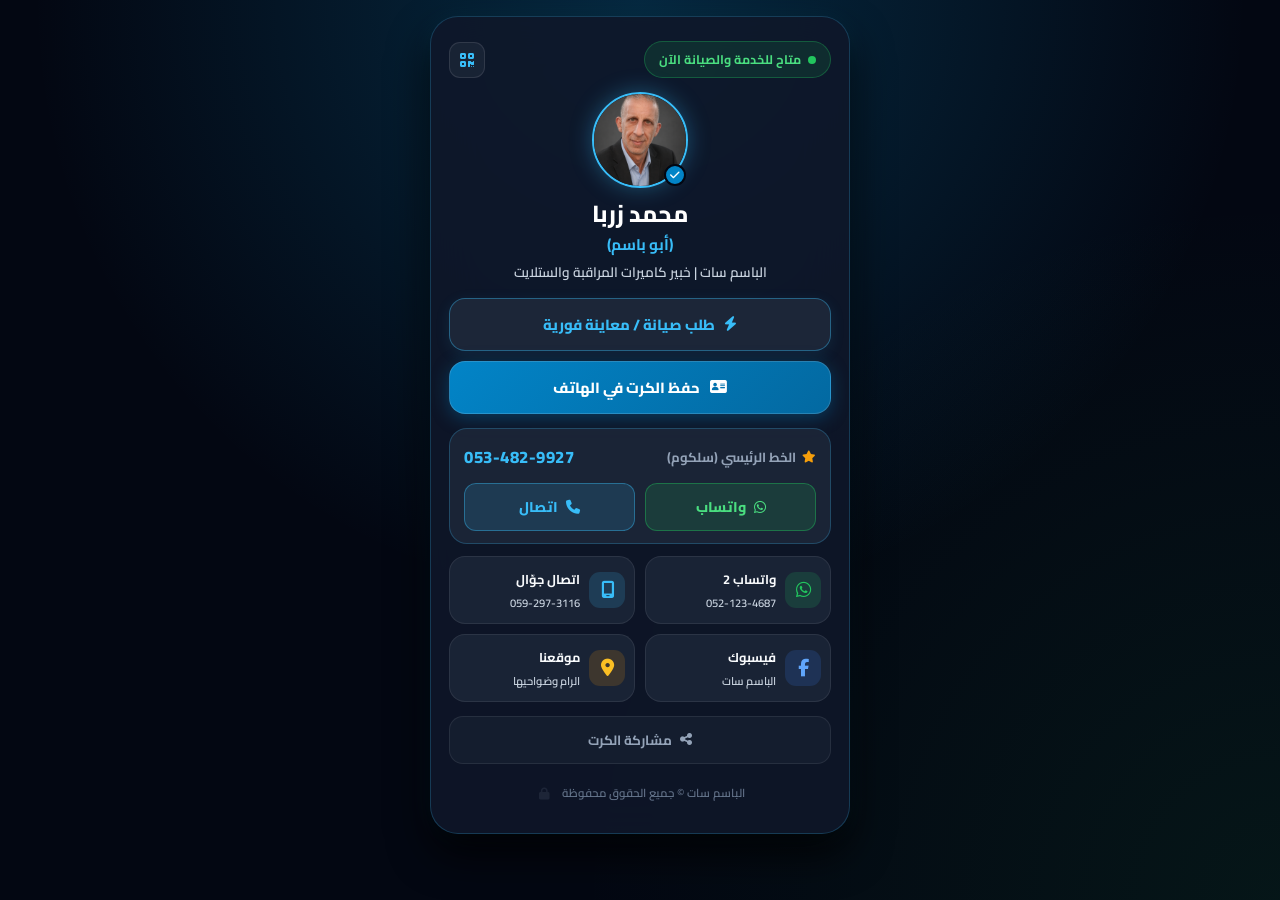
==== commit b0db3a66: "Add files via upload" ====
--- a/index.html
+++ b/index.html
@@ -161,6 +161,12 @@
             width: 96px;
             height: 96px;
             margin-bottom: 12px;
+            cursor: pointer;
+            transition: transform 0.2s ease;
+        }
+
+        .profile-img-container:active {
+            transform: scale(0.94);
         }
 
         .profile-img {
@@ -253,7 +259,6 @@
 
         .btn-save-card:active { transform: scale(0.98); }
 
-        /* الكرت الرئيسي المتناسق */
         .master-contact-card {
             background: rgba(30, 41, 59, 0.8);
             border: 1px solid rgba(56, 189, 248, 0.25);
@@ -323,7 +328,6 @@
             color: #38bdf8;
         }
 
-        /* شبكة الكروت الثانوية */
         .contacts-grid {
             display: grid;
             grid-template-columns: 1fr 1fr;
@@ -422,13 +426,24 @@
             gap: 8px;
         }
 
+        .secret-admin-lock {
+            background: transparent;
+            border: none;
+            color: var(--text-muted);
+            opacity: 0.12;
+            cursor: pointer;
+            font-size: 0.75rem;
+            padding: 4px;
+            outline: none;
+        }
+
         .modal-overlay {
             position: fixed;
             top: 0;
             left: 0;
             width: 100%;
             height: 100%;
-            background: rgba(3, 7, 18, 0.85);
+            background: rgba(3, 7, 18, 0.88);
             backdrop-filter: blur(8px);
             display: none;
             justify-content: center;
@@ -500,6 +515,16 @@
             cursor: pointer;
             margin-top: 6px;
         }
+
+        .family-photo {
+            width: 100%;
+            max-height: 65vh;
+            object-fit: cover;
+            border-radius: 16px;
+            border: 1px solid rgba(56, 189, 248, 0.3);
+            margin-top: 6px;
+            box-shadow: 0 8px 25px rgba(0,0,0,0.6);
+        }
     </style>
 </head>
 
@@ -519,7 +544,8 @@
     </div>
 
     <div class="profile-section">
-        <div class="profile-img-container">
+        <!-- الصورة قابلة للنقر لعرض الصورة العائلية -->
+        <div class="profile-img-container" onclick="openModal('familyModal')" title="عرض الصورة">
             <img src="images/profile.png" alt="محمد زربا - أبو باسم" class="profile-img" onerror="this.src='profile.png'">
             <div class="verified-badge">
                 <i class="fa-solid fa-check"></i>
@@ -541,7 +567,7 @@
         <span>حفظ الكرت في الهاتف</span>
     </a>
 
-    <!-- الكرت الرئيسي: سلكوم متناسق وموزون -->
+    <!-- الخط الرئيسي: سلكوم -->
     <div class="master-contact-card">
         <div class="master-header">
             <span class="master-title">
@@ -564,8 +590,6 @@
 
     <!-- شبكة التواصل الإضافية -->
     <div class="contacts-grid">
-        
-        <!-- واتساب 2 -->
         <a href="https://wa.me/972521234687?text=%D8%A7%D9%84%D8%B3%D9%84%D8%A7%D9%85%20%D8%B9%D9%84%D9%8A%D9%83%D9%85%D8%8C%20%D8%B4%D8%A7%D9%87%D8%AA%20%D9%83%D8%B1%D8%AA%20%D8%A7%D9%84%D8%A8%D8%A7%D8%B3%D9%85%20%D8%B3%D8%A7%D8%AA%20%D9%88%D8%A3%D8%B1%D8%BA%D8%A8%20%D8%A8%D8%A7%D9%84%D8%A7%D8%B3%D8%AA%D9%81%D8%B3%D8%A7%D8%B1." target="_blank" class="grid-btn" data-goatcounter-click="whatsapp-2">
             <div class="icon-box whatsapp-theme"><i class="fa-brands fa-whatsapp"></i></div>
             <div class="grid-content">
@@ -574,7 +598,6 @@
             </div>
         </a>
 
-        <!-- اتصال جوال -->
         <a href="tel:+972592973116" class="grid-btn" data-goatcounter-click="phone-2">
             <div class="icon-box jawwal-theme"><i class="fa-solid fa-mobile-screen"></i></div>
             <div class="grid-content">
@@ -583,7 +606,6 @@
             </div>
         </a>
 
-        <!-- فيسبوك -->
         <a href="https://www.facebook.com/satalet/?locale=ar_AR" target="_blank" class="grid-btn" data-goatcounter-click="facebook">
             <div class="icon-box fb-theme"><i class="fa-brands fa-facebook-f"></i></div>
             <div class="grid-content">
@@ -592,7 +614,6 @@
             </div>
         </a>
 
-        <!-- الموقع -->
         <a href="https://www.google.com/maps/@31.8556407,35.245475,7742m/data=!3m1!1e3?entry=ttu" target="_blank" class="grid-btn" data-goatcounter-click="location">
             <div class="icon-box map-theme"><i class="fa-solid fa-location-dot"></i></div>
             <div class="grid-content">
@@ -600,7 +621,6 @@
                 <small>الرام وضواحيها</small>
             </div>
         </a>
-
     </div>
 
     <button type="button" class="btn-share-card" onclick="shareCard()">
@@ -610,13 +630,15 @@
 
     <div class="card-footer">
         <span>الباسم سات © جميع الحقوق محفوظة</span>
-        <a href="stats.html" style="color: var(--text-muted); opacity: 0.12; text-decoration: none; font-size: 0.7rem;" title="لوحة الإدارة">
+        <!-- زر القفل المشفر بكلمة السر 1977 -->
+        <button type="button" class="secret-admin-lock" onclick="accessAdminPanel()" title="لوحة الإدارة">
             <i class="fa-solid fa-lock"></i>
-        </a>
+        </button>
     </div>
 
 </main>
 
+<!-- نافذة QR Code -->
 <div class="modal-overlay" id="qrModal" onclick="closeModalOnBg(event, 'qrModal')">
     <div class="modal-box">
         <button class="modal-close" onclick="closeModal('qrModal')"><i class="fa-solid fa-xmark"></i></button>
@@ -626,6 +648,7 @@
     </div>
 </div>
 
+<!-- نافذة طلب الصيانة -->
 <div class="modal-overlay" id="dispatchModal" onclick="closeModalOnBg(event, 'dispatchModal')">
     <div class="modal-box">
         <button class="modal-close" onclick="closeModal('dispatchModal')"><i class="fa-solid fa-xmark"></i></button>
@@ -650,6 +673,15 @@
     </div>
 </div>
 
+<!-- نافذة عرض الصورة العائلية الشخصية me.jpg -->
+<div class="modal-overlay" id="familyModal" onclick="closeModalOnBg(event, 'familyModal')">
+    <div class="modal-box" style="max-width: 380px; padding: 18px 14px;">
+        <button class="modal-close" onclick="closeModal('familyModal')"><i class="fa-solid fa-xmark"></i></button>
+        <h3 style="color: var(--neon-blue); font-size: 1.05rem; margin-bottom: 8px;">أبو باسم الغالي ❤️</h3>
+        <img class="family-photo" src="me.jpg" alt="محمد زربا (أبو باسم)" onerror="this.src='images/profile.png'">
+    </div>
+</div>
+
 <script>
 const WORKER_ENDPOINT = "https://albasem-stats.satalet.workers.dev";
 
@@ -685,6 +717,16 @@
 function openModal(id) { document.getElementById(id).style.display = 'flex'; }
 function closeModal(id) { document.getElementById(id).style.display = 'none'; }
 function closeModalOnBg(e, id) { if (e.target.id === id) closeModal(id); }
+
+// التحقق من الرقم السري قبل فتح لوحة الإحصائيات
+function accessAdminPanel() {
+    const pin = prompt("أدخل الرقم السري للوحة الإدارة:");
+    if (pin === "1977") {
+        window.location.href = "stats.html";
+    } else if (pin !== null && pin.trim() !== "") {
+        alert("الرقم السري غير صحيح!");
+    }
+}
 
 function sendWhatsAppDispatch() {
     const service = document.getElementById('serviceSelect').value;
@@ -715,4 +757,4 @@
 </script>
 
 </body>
-</html>
+</html>
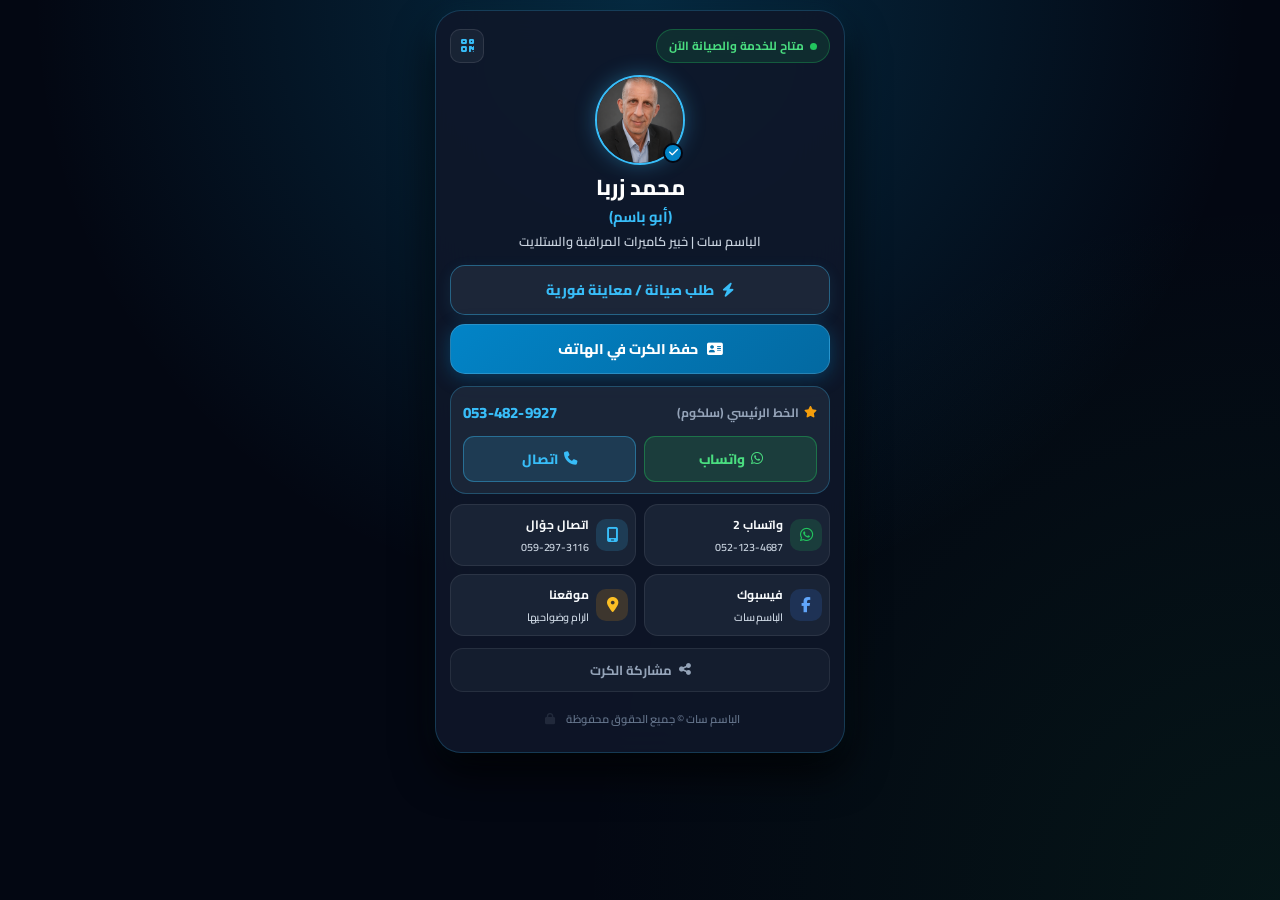
==== commit cf92d8b4: "Update index.html" ====
--- a/index.html
+++ b/index.html
@@ -40,12 +40,20 @@
             --text-muted: #94a3b8;
         }
 
+        /* منع متصفح الفيسبوك من تكبير الخطوط التلقائي */
+        html {
+            -webkit-text-size-adjust: 100% !important;
+            text-size-adjust: 100% !important;
+        }
+
         * {
             box-sizing: border-box;
             margin: 0;
             padding: 0;
             font-family: 'Cairo', sans-serif;
             -webkit-tap-highlight-color: transparent;
+            -webkit-text-size-adjust: 100% !important;
+            text-size-adjust: 100% !important;
         }
 
         body {
@@ -54,22 +62,23 @@
                 radial-gradient(circle at 50% 0%, rgba(14, 165, 233, 0.22) 0%, transparent 55%),
                 radial-gradient(circle at 100% 100%, rgba(34, 197, 94, 0.08) 0%, transparent 45%);
             min-height: 100vh;
+            min-height: 100dvh;
             display: flex;
             justify-content: center;
             align-items: flex-start;
-            padding: 16px 12px 32px;
+            padding: 10px 8px 24px;
             color: var(--text-primary);
         }
 
         .card-container {
             width: 100%;
-            max-width: 420px;
+            max-width: 410px;
             background: var(--card-surface);
             backdrop-filter: blur(24px);
             -webkit-backdrop-filter: blur(24px);
             border: 1px solid var(--card-border);
-            border-radius: 28px;
-            padding: 24px 18px;
+            border-radius: 26px;
+            padding: 18px 14px;
             box-shadow: 0 20px 40px rgba(0, 0, 0, 0.8), 0 0 25px rgba(56, 189, 248, 0.08);
             position: relative;
             overflow: hidden;
@@ -80,16 +89,16 @@
             justify-content: space-between;
             align-items: center;
             width: 100%;
-            margin-bottom: 14px;
+            margin-bottom: 12px;
         }
 
         .status-badge {
             display: inline-flex;
             align-items: center;
-            gap: 7px;
-            padding: 6px 14px;
+            gap: 6px;
+            padding: 5px 12px;
             border-radius: 999px;
-            font-size: 0.78rem;
+            font-size: 0.74rem;
             font-weight: 700;
             user-select: none;
             transition: all 0.3s ease;
@@ -108,8 +117,8 @@
         }
 
         .pulse-dot {
-            width: 8px;
-            height: 8px;
+            width: 7px;
+            height: 7px;
             border-radius: 50%;
             transition: background-color 0.3s ease;
         }
@@ -136,14 +145,14 @@
             background: rgba(30, 41, 59, 0.7);
             border: 1px solid rgba(255, 255, 255, 0.1);
             color: var(--neon-blue);
-            width: 36px;
-            height: 36px;
-            border-radius: 11px;
+            width: 34px;
+            height: 34px;
+            border-radius: 10px;
             display: flex;
             align-items: center;
             justify-content: center;
             cursor: pointer;
-            font-size: 1rem;
+            font-size: 0.95rem;
             transition: 0.2s;
         }
 
@@ -158,9 +167,9 @@
 
         .profile-img-container {
             position: relative;
-            width: 96px;
-            height: 96px;
-            margin-bottom: 12px;
+            width: 90px;
+            height: 90px;
+            margin-bottom: 10px;
             cursor: pointer;
             transition: transform 0.2s ease;
         }
@@ -175,7 +184,7 @@
             border-radius: 50%;
             object-fit: cover;
             border: 2px solid var(--neon-blue);
-            box-shadow: 0 0 22px rgba(56, 189, 248, 0.35);
+            box-shadow: 0 0 20px rgba(56, 189, 248, 0.35);
             background: #0f172a;
         }
 
@@ -185,35 +194,35 @@
             right: 2px;
             background: #0284c7;
             color: #fff;
-            width: 22px;
-            height: 22px;
+            width: 20px;
+            height: 20px;
             border-radius: 50%;
             display: flex;
             align-items: center;
             justify-content: center;
-            font-size: 0.68rem;
+            font-size: 0.65rem;
             border: 2px solid var(--bg-base);
         }
 
         h1 {
-            font-size: 1.45rem;
+            font-size: 1.35rem;
             font-weight: 800;
             color: #ffffff;
             line-height: 1.2;
         }
 
         .nickname {
-            font-size: 0.96rem;
+            font-size: 0.92rem;
             color: var(--neon-blue);
             font-weight: 700;
             margin-top: 2px;
         }
 
         .subtitle {
-            font-size: 0.85rem;
+            font-size: 0.8rem;
             color: var(--text-secondary);
             font-weight: 600;
-            margin-top: 4px;
+            margin-top: 3px;
             line-height: 1.4;
         }
 
@@ -221,17 +230,17 @@
             display: flex;
             align-items: center;
             justify-content: center;
-            gap: 9px;
+            gap: 8px;
             width: 100%;
             background: rgba(30, 41, 59, 0.9);
             border: 1px solid rgba(56, 189, 248, 0.4);
             color: #38bdf8;
             font-weight: 800;
-            font-size: 0.92rem;
-            padding: 12px;
-            border-radius: 16px;
+            font-size: 0.88rem;
+            padding: 11px;
+            border-radius: 15px;
             cursor: pointer;
-            margin: 16px 0 10px;
+            margin: 14px 0 9px;
             transition: all 0.2s;
             box-shadow: 0 4px 15px rgba(56, 189, 248, 0.1);
         }
@@ -242,73 +251,74 @@
             display: flex;
             align-items: center;
             justify-content: center;
-            gap: 10px;
+            gap: 9px;
             width: 100%;
             background: linear-gradient(135deg, #0284c7 0%, #0369a1 100%);
             color: #ffffff;
             text-decoration: none;
             font-weight: 800;
-            font-size: 0.92rem;
-            padding: 12px 16px;
-            border-radius: 16px;
+            font-size: 0.88rem;
+            padding: 11px 14px;
+            border-radius: 15px;
             box-shadow: 0 4px 18px rgba(2, 132, 199, 0.35);
-            margin-bottom: 14px;
+            margin-bottom: 12px;
             border: 1px solid rgba(255, 255, 255, 0.15);
             transition: transform 0.15s ease;
         }
 
         .btn-save-card:active { transform: scale(0.98); }
 
+        /* الكرت الرئيسي المحمي من التمدد */
         .master-contact-card {
-            background: rgba(30, 41, 59, 0.8);
-            border: 1px solid rgba(56, 189, 248, 0.25);
-            border-radius: 18px;
-            padding: 12px 14px;
-            margin-bottom: 12px;
+            background: rgba(30, 41, 59, 0.85);
+            border: 1px solid rgba(56, 189, 248, 0.28);
+            border-radius: 16px;
+            padding: 11px 12px;
+            margin-bottom: 10px;
         }
 
         .master-header {
             display: flex;
             justify-content: space-between;
             align-items: center;
-            margin-bottom: 10px;
-            gap: 8px;
+            margin-bottom: 9px;
+            gap: 6px;
         }
 
         .master-title {
             display: flex;
             align-items: center;
-            gap: 6px;
-            font-size: 0.82rem;
+            gap: 5px;
+            font-size: 0.76rem;
             color: #94a3b8;
             font-weight: 700;
             white-space: nowrap;
         }
 
         .master-phone {
-            font-size: 1.05rem;
+            font-size: 0.95rem;
             font-weight: 800;
             color: #38bdf8;
             direction: ltr;
-            letter-spacing: 0.5px;
+            letter-spacing: 0.2px;
             white-space: nowrap;
         }
 
         .master-actions {
             display: grid;
             grid-template-columns: 1fr 1fr;
-            gap: 10px;
+            gap: 8px;
         }
 
         .master-btn {
             display: flex;
             align-items: center;
             justify-content: center;
-            gap: 8px;
-            padding: 10px;
-            border-radius: 12px;
+            gap: 6px;
+            padding: 9px;
+            border-radius: 11px;
             text-decoration: none;
-            font-size: 0.88rem;
+            font-size: 0.84rem;
             font-weight: 800;
             white-space: nowrap;
             transition: transform 0.15s ease;
@@ -328,21 +338,22 @@
             color: #38bdf8;
         }
 
+        /* شبكة الكروت الثانوية */
         .contacts-grid {
             display: grid;
             grid-template-columns: 1fr 1fr;
-            gap: 10px;
-            margin-bottom: 14px;
+            gap: 8px;
+            margin-bottom: 12px;
         }
 
         .grid-btn {
             display: flex;
             align-items: center;
-            gap: 9px;
+            gap: 7px;
             background: rgba(30, 41, 59, 0.75);
             border: 1px solid rgba(255, 255, 255, 0.08);
-            padding: 10px 9px;
-            border-radius: 16px;
+            padding: 8px 7px;
+            border-radius: 14px;
             text-decoration: none;
             color: var(--text-primary);
             min-width: 0;
@@ -352,13 +363,13 @@
         .grid-btn:active { transform: scale(0.97); }
 
         .icon-box {
-            width: 36px;
-            height: 36px;
-            border-radius: 11px;
-            display: flex;
-            align-items: center;
-            justify-content: center;
-            font-size: 1.1rem;
+            width: 32px;
+            height: 32px;
+            border-radius: 10px;
+            display: flex;
+            align-items: center;
+            justify-content: center;
+            font-size: 0.95rem;
             flex-shrink: 0;
         }
 
@@ -368,10 +379,11 @@
             text-align: right;
             overflow: hidden;
             min-width: 0;
+            flex-grow: 1;
         }
 
         .grid-content span {
-            font-size: 0.8rem;
+            font-size: 0.76rem;
             font-weight: 700;
             color: #f8fafc;
             white-space: nowrap;
@@ -380,15 +392,14 @@
         }
 
         .grid-content small {
-            font-size: 0.7rem;
+            font-size: 0.67rem;
             color: var(--text-secondary);
             margin-top: 1px;
             direction: ltr;
             text-align: right;
             font-weight: 600;
             white-space: nowrap;
-            overflow: hidden;
-            text-overflow: ellipsis;
+            letter-spacing: -0.2px;
         }
 
         .whatsapp-theme { background: rgba(34, 197, 94, 0.16); color: #22c55e; }
@@ -401,13 +412,13 @@
             display: flex;
             align-items: center;
             justify-content: center;
-            gap: 8px;
+            gap: 7px;
             background: rgba(30, 41, 59, 0.45);
             border: 1px solid rgba(255, 255, 255, 0.08);
-            padding: 10px;
-            border-radius: 14px;
+            padding: 9px;
+            border-radius: 13px;
             color: var(--text-muted);
-            font-size: 0.84rem;
+            font-size: 0.82rem;
             font-weight: 700;
             cursor: pointer;
         }
@@ -416,23 +427,23 @@
 
         .card-footer {
             text-align: center;
-            margin-top: 14px;
-            font-size: 0.72rem;
+            margin-top: 12px;
+            font-size: 0.7rem;
             color: #64748b;
             font-weight: 600;
             display: flex;
             justify-content: center;
             align-items: center;
-            gap: 8px;
+            gap: 7px;
         }
 
         .secret-admin-lock {
             background: transparent;
             border: none;
             color: var(--text-muted);
-            opacity: 0.12;
+            opacity: 0.15;
             cursor: pointer;
-            font-size: 0.75rem;
+            font-size: 0.72rem;
             padding: 4px;
             outline: none;
         }
@@ -449,45 +460,45 @@
             justify-content: center;
             align-items: center;
             z-index: 1000;
-            padding: 16px;
+            padding: 14px;
         }
 
         .modal-box {
             background: #0f172a;
             border: 1px solid var(--card-border);
-            border-radius: 24px;
-            padding: 22px 18px;
-            width: 100%;
-            max-width: 360px;
+            border-radius: 22px;
+            padding: 20px 16px;
+            width: 100%;
+            max-width: 350px;
             text-align: center;
             box-shadow: 0 20px 40px rgba(0,0,0,0.9);
             position: relative;
         }
 
         .modal-box h3 {
-            font-size: 1.15rem;
+            font-size: 1.1rem;
             color: #fff;
-            margin-bottom: 12px;
+            margin-bottom: 10px;
         }
 
         .modal-close {
             position: absolute;
-            top: 14px;
-            left: 14px;
+            top: 12px;
+            left: 12px;
             background: transparent;
             border: none;
             color: var(--text-muted);
-            font-size: 1.2rem;
+            font-size: 1.15rem;
             cursor: pointer;
         }
 
         .qr-img {
-            width: 210px;
-            height: 210px;
-            margin: 8px auto;
-            border-radius: 14px;
+            width: 190px;
+            height: 190px;
+            margin: 6px auto;
+            border-radius: 12px;
             border: 2px solid var(--neon-blue);
-            padding: 6px;
+            padding: 5px;
             background: #fff;
         }
 
@@ -495,11 +506,11 @@
             width: 100%;
             background: #1e293b;
             border: 1px solid rgba(255, 255, 255, 0.12);
-            padding: 10px;
-            border-radius: 12px;
+            padding: 9px;
+            border-radius: 11px;
             color: #fff;
-            font-size: 0.88rem;
-            margin-bottom: 10px;
+            font-size: 0.85rem;
+            margin-bottom: 9px;
             outline: none;
         }
 
@@ -508,19 +519,19 @@
             background: #22c55e;
             color: #fff;
             border: none;
-            padding: 11px;
-            border-radius: 12px;
+            padding: 10px;
+            border-radius: 11px;
             font-weight: 800;
-            font-size: 0.92rem;
+            font-size: 0.88rem;
             cursor: pointer;
-            margin-top: 6px;
+            margin-top: 5px;
         }
 
         .family-photo {
             width: 100%;
-            max-height: 65vh;
+            max-height: 60vh;
             object-fit: cover;
-            border-radius: 16px;
+            border-radius: 15px;
             border: 1px solid rgba(56, 189, 248, 0.3);
             margin-top: 6px;
             box-shadow: 0 8px 25px rgba(0,0,0,0.6);
@@ -544,7 +555,6 @@
     </div>
 
     <div class="profile-section">
-        <!-- الصورة قابلة للنقر لعرض الصورة العائلية -->
         <div class="profile-img-container" onclick="openModal('familyModal')" title="عرض الصورة">
             <img src="images/profile.png" alt="محمد زربا - أبو باسم" class="profile-img" onerror="this.src='profile.png'">
             <div class="verified-badge">
@@ -571,7 +581,7 @@
     <div class="master-contact-card">
         <div class="master-header">
             <span class="master-title">
-                <i class="fa-solid fa-star" style="color: #f59e0b; font-size: 0.75rem;"></i>
+                <i class="fa-solid fa-star" style="color: #f59e0b; font-size: 0.72rem;"></i>
                 الخط الرئيسي (سلكوم)
             </span>
             <span class="master-phone">053-482-9927</span>
@@ -630,7 +640,6 @@
 
     <div class="card-footer">
         <span>الباسم سات © جميع الحقوق محفوظة</span>
-        <!-- زر القفل المشفر بكلمة السر 1977 -->
         <button type="button" class="secret-admin-lock" onclick="accessAdminPanel()" title="لوحة الإدارة">
             <i class="fa-solid fa-lock"></i>
         </button>
@@ -644,7 +653,7 @@
         <button class="modal-close" onclick="closeModal('qrModal')"><i class="fa-solid fa-xmark"></i></button>
         <h3>امسح الكرت بهاتفك</h3>
         <img class="qr-img" src="https://api.qrserver.com/v1/create-qr-code/?size=250x250&data=https://satalet.github.io/cart-abu-basem/&color=0284c7" alt="QR Code">
-        <p style="font-size: 0.78rem; color: #94a3b8; margin-top: 8px;">وجّه كاميرا الهاتف نحو الباركود لفتح الكرت مباشرة</p>
+        <p style="font-size: 0.76rem; color: #94a3b8; margin-top: 8px;">وجّه كاميرا الهاتف نحو الباركود لفتح الكرت مباشرة</p>
     </div>
 </div>
 
@@ -673,16 +682,19 @@
     </div>
 </div>
 
-<!-- نافذة عرض الصورة العائلية الشخصية me.jpg -->
+<!-- نافذة عرض الصورة العائلية me.jpg -->
 <div class="modal-overlay" id="familyModal" onclick="closeModalOnBg(event, 'familyModal')">
-    <div class="modal-box" style="max-width: 380px; padding: 18px 14px;">
+    <div class="modal-box" style="max-width: 360px; padding: 16px 12px;">
         <button class="modal-close" onclick="closeModal('familyModal')"><i class="fa-solid fa-xmark"></i></button>
-        <h3 style="color: var(--neon-blue); font-size: 1.05rem; margin-bottom: 8px;">أبو باسم الغالي ❤️</h3>
+        <h3 style="color: var(--neon-blue); font-size: 1rem; margin-bottom: 6px;">أبو باسم الغالي ❤️</h3>
         <img class="family-photo" src="me.jpg" alt="محمد زربا (أبو باسم)" onerror="this.src='images/profile.png'">
     </div>
 </div>
 
 <script>
+// إرجاع التمرير لأعلى الشاشة فوراً عند الفتح من متصفح الفيس
+window.scrollTo(0, 0);
+
 const WORKER_ENDPOINT = "https://albasem-stats.satalet.workers.dev";
 
 async function fetchLiveStatus() {
@@ -718,7 +730,6 @@
 function closeModal(id) { document.getElementById(id).style.display = 'none'; }
 function closeModalOnBg(e, id) { if (e.target.id === id) closeModal(id); }
 
-// التحقق من الرقم السري قبل فتح لوحة الإحصائيات
 function accessAdminPanel() {
     const pin = prompt("أدخل الرقم السري للوحة الإدارة:");
     if (pin === "1977") {
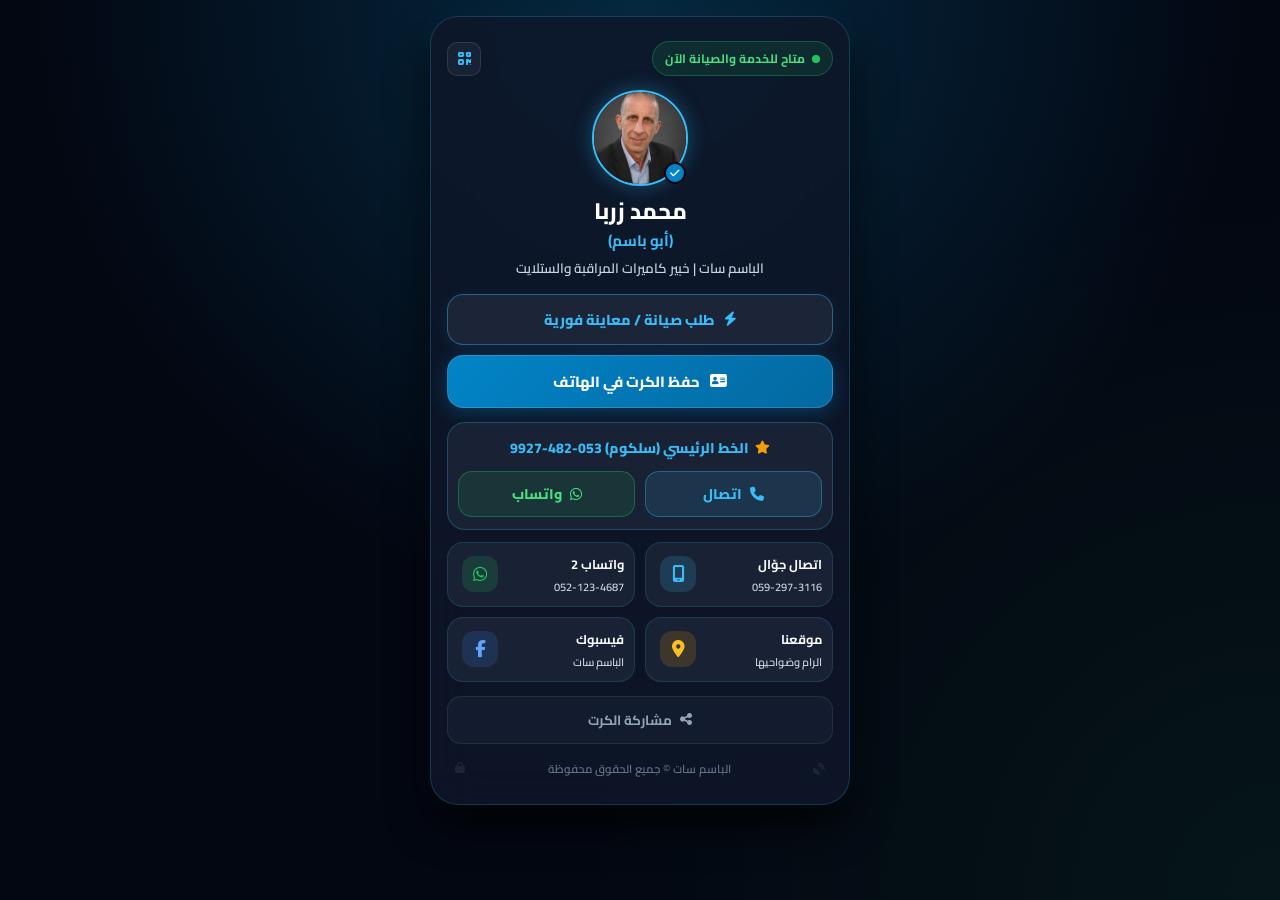
==== commit 3e59dd33: "Update index.html" ====
--- a/index.html
+++ b/index.html
@@ -7,9 +7,6 @@
     <meta name="description" content="الباسم سات - محمد زربا (أبو باسم)، فني تركيب وصيانة كاميرات المراقبة والستلايت في الرام وضواحي القدس.">
     <meta name="theme-color" content="#030712">
 
-    <!-- Web App Manifest -->
-    <link rel="manifest" href="manifest.json">
-
     <!-- Open Graph -->
     <meta property="og:title" content="الباسم سات | محمد زربا (أبو باسم)">
     <meta property="og:description" content="فني تركيب وصيانة كاميرات المراقبة والستلايت - الرام وضواحي القدس">
@@ -30,7 +27,7 @@
     <style>
         :root {
             --bg-base: #030712;
-            --card-surface: rgba(15, 23, 42, 0.88);
+            --card-surface: rgba(15, 23, 42, 0.85);
             --card-border: rgba(56, 189, 248, 0.22);
             --neon-blue: #38bdf8;
             --neon-green: #22c55e;
@@ -40,20 +37,12 @@
             --text-muted: #94a3b8;
         }
 
-        /* منع متصفح الفيسبوك من تكبير الخطوط التلقائي */
-        html {
-            -webkit-text-size-adjust: 100% !important;
-            text-size-adjust: 100% !important;
-        }
-
         * {
             box-sizing: border-box;
             margin: 0;
             padding: 0;
             font-family: 'Cairo', sans-serif;
             -webkit-tap-highlight-color: transparent;
-            -webkit-text-size-adjust: 100% !important;
-            text-size-adjust: 100% !important;
         }
 
         body {
@@ -62,23 +51,22 @@
                 radial-gradient(circle at 50% 0%, rgba(14, 165, 233, 0.22) 0%, transparent 55%),
                 radial-gradient(circle at 100% 100%, rgba(34, 197, 94, 0.08) 0%, transparent 45%);
             min-height: 100vh;
-            min-height: 100dvh;
             display: flex;
             justify-content: center;
             align-items: flex-start;
-            padding: 10px 8px 24px;
+            padding: 16px 12px 32px;
             color: var(--text-primary);
         }
 
         .card-container {
             width: 100%;
-            max-width: 410px;
+            max-width: 420px;
             background: var(--card-surface);
             backdrop-filter: blur(24px);
             -webkit-backdrop-filter: blur(24px);
             border: 1px solid var(--card-border);
-            border-radius: 26px;
-            padding: 18px 14px;
+            border-radius: 28px;
+            padding: 24px 16px;
             box-shadow: 0 20px 40px rgba(0, 0, 0, 0.8), 0 0 25px rgba(56, 189, 248, 0.08);
             position: relative;
             overflow: hidden;
@@ -89,16 +77,16 @@
             justify-content: space-between;
             align-items: center;
             width: 100%;
-            margin-bottom: 12px;
+            margin-bottom: 14px;
         }
 
         .status-badge {
             display: inline-flex;
             align-items: center;
-            gap: 6px;
+            gap: 7px;
             padding: 5px 12px;
             border-radius: 999px;
-            font-size: 0.74rem;
+            font-size: 0.76rem;
             font-weight: 700;
             user-select: none;
             transition: all 0.3s ease;
@@ -117,8 +105,8 @@
         }
 
         .pulse-dot {
-            width: 7px;
-            height: 7px;
+            width: 8px;
+            height: 8px;
             border-radius: 50%;
             transition: background-color 0.3s ease;
         }
@@ -167,15 +155,9 @@
 
         .profile-img-container {
             position: relative;
-            width: 90px;
-            height: 90px;
-            margin-bottom: 10px;
-            cursor: pointer;
-            transition: transform 0.2s ease;
-        }
-
-        .profile-img-container:active {
-            transform: scale(0.94);
+            width: 96px;
+            height: 96px;
+            margin-bottom: 12px;
         }
 
         .profile-img {
@@ -194,35 +176,35 @@
             right: 2px;
             background: #0284c7;
             color: #fff;
-            width: 20px;
-            height: 20px;
+            width: 22px;
+            height: 22px;
             border-radius: 50%;
             display: flex;
             align-items: center;
             justify-content: center;
-            font-size: 0.65rem;
+            font-size: 0.68rem;
             border: 2px solid var(--bg-base);
         }
 
         h1 {
-            font-size: 1.35rem;
+            font-size: 1.4rem;
             font-weight: 800;
             color: #ffffff;
             line-height: 1.2;
         }
 
         .nickname {
-            font-size: 0.92rem;
+            font-size: 0.95rem;
             color: var(--neon-blue);
             font-weight: 700;
-            margin-top: 2px;
+            margin-top: 1px;
         }
 
         .subtitle {
-            font-size: 0.8rem;
+            font-size: 0.84rem;
             color: var(--text-secondary);
             font-weight: 600;
-            margin-top: 3px;
+            margin-top: 4px;
             line-height: 1.4;
         }
 
@@ -230,17 +212,17 @@
             display: flex;
             align-items: center;
             justify-content: center;
-            gap: 8px;
+            gap: 9px;
             width: 100%;
             background: rgba(30, 41, 59, 0.9);
             border: 1px solid rgba(56, 189, 248, 0.4);
             color: #38bdf8;
             font-weight: 800;
-            font-size: 0.88rem;
+            font-size: 0.9rem;
             padding: 11px;
-            border-radius: 15px;
+            border-radius: 16px;
             cursor: pointer;
-            margin: 14px 0 9px;
+            margin: 16px 0 10px;
             transition: all 0.2s;
             box-shadow: 0 4px 15px rgba(56, 189, 248, 0.1);
         }
@@ -251,202 +233,195 @@
             display: flex;
             align-items: center;
             justify-content: center;
-            gap: 9px;
+            gap: 10px;
             width: 100%;
             background: linear-gradient(135deg, #0284c7 0%, #0369a1 100%);
             color: #ffffff;
             text-decoration: none;
             font-weight: 800;
-            font-size: 0.88rem;
-            padding: 11px 14px;
-            border-radius: 15px;
+            font-size: 0.92rem;
+            padding: 12px 16px;
+            border-radius: 16px;
             box-shadow: 0 4px 18px rgba(2, 132, 199, 0.35);
-            margin-bottom: 12px;
+            margin-bottom: 14px;
             border: 1px solid rgba(255, 255, 255, 0.15);
             transition: transform 0.15s ease;
         }
 
         .btn-save-card:active { transform: scale(0.98); }
 
-        /* الكرت الرئيسي المحمي من التمدد */
-        .master-contact-card {
-            background: rgba(30, 41, 59, 0.85);
-            border: 1px solid rgba(56, 189, 248, 0.28);
-            border-radius: 16px;
-            padding: 11px 12px;
+        /* صندوق الخط الرئيسي المميز */
+        .main-line-box {
+            background: rgba(30, 41, 59, 0.75);
+            border: 1px solid rgba(56, 189, 248, 0.25);
+            border-radius: 18px;
+            padding: 12px 10px;
+            margin-bottom: 12px;
+            text-align: center;
+        }
+
+        .main-line-header {
+            font-size: 0.88rem;
+            font-weight: 800;
+            color: var(--neon-blue);
             margin-bottom: 10px;
-        }
-
-        .master-header {
-            display: flex;
-            justify-content: space-between;
-            align-items: center;
-            margin-bottom: 9px;
+            display: flex;
+            align-items: center;
+            justify-content: center;
             gap: 6px;
         }
 
-        .master-title {
-            display: flex;
-            align-items: center;
-            gap: 5px;
-            font-size: 0.76rem;
-            color: #94a3b8;
-            font-weight: 700;
-            white-space: nowrap;
-        }
-
-        .master-phone {
-            font-size: 0.95rem;
-            font-weight: 800;
-            color: #38bdf8;
-            direction: ltr;
-            letter-spacing: 0.2px;
-            white-space: nowrap;
-        }
-
-        .master-actions {
+        .main-line-header i {
+            color: var(--neon-amber);
+            font-size: 0.82rem;
+        }
+
+        .main-line-actions {
             display: grid;
             grid-template-columns: 1fr 1fr;
+            gap: 10px;
+        }
+
+        .main-action-btn {
+            display: flex;
+            align-items: center;
+            justify-content: center;
             gap: 8px;
-        }
-
-        .master-btn {
-            display: flex;
-            align-items: center;
-            justify-content: center;
-            gap: 6px;
-            padding: 9px;
-            border-radius: 11px;
-            text-decoration: none;
-            font-size: 0.84rem;
-            font-weight: 800;
-            white-space: nowrap;
-            transition: transform 0.15s ease;
-        }
-
-        .master-btn:active { transform: scale(0.97); }
-
-        .btn-wa-master {
-            background: rgba(34, 197, 94, 0.15);
-            border: 1px solid rgba(34, 197, 94, 0.4);
-            color: #4ade80;
-        }
-
-        .btn-call-master {
-            background: rgba(56, 189, 248, 0.15);
-            border: 1px solid rgba(56, 189, 248, 0.4);
-            color: #38bdf8;
-        }
-
-        /* شبكة الكروت الثانوية */
-        .contacts-grid {
-            display: grid;
-            grid-template-columns: 1fr 1fr;
-            gap: 8px;
-            margin-bottom: 12px;
-        }
-
-        .grid-btn {
-            display: flex;
-            align-items: center;
-            gap: 7px;
-            background: rgba(30, 41, 59, 0.75);
-            border: 1px solid rgba(255, 255, 255, 0.08);
-            padding: 8px 7px;
+            padding: 9px 12px;
             border-radius: 14px;
             text-decoration: none;
+            font-size: 0.88rem;
+            font-weight: 800;
+            transition: transform 0.15s ease;
+        }
+
+        .main-action-btn:active { transform: scale(0.97); }
+
+        .btn-call-primary {
+            background: rgba(56, 189, 248, 0.12);
+            border: 1px solid rgba(56, 189, 248, 0.35);
+            color: var(--neon-blue);
+        }
+
+        .btn-wa-primary {
+            background: rgba(34, 197, 94, 0.12);
+            border: 1px solid rgba(34, 197, 94, 0.35);
+            color: #4ade80;
+        }
+
+        /* شبكة الأزرار الثانوية */
+        .circle-buttons-grid {
+            display: grid;
+            grid-template-columns: repeat(2, 1fr);
+            gap: 10px;
+            margin-bottom: 14px;
+        }
+
+        .circle-btn {
+            display: flex;
+            align-items: center;
+            justify-content: space-between;
+            background: rgba(30, 41, 59, 0.75);
+            border: 1px solid rgba(56, 189, 248, 0.16);
+            padding: 9px 10px;
+            border-radius: 16px;
+            text-decoration: none;
             color: var(--text-primary);
+            transition: transform 0.15s ease;
             min-width: 0;
-            transition: transform 0.15s ease;
-        }
-
-        .grid-btn:active { transform: scale(0.97); }
-
-        .icon-box {
-            width: 32px;
-            height: 32px;
-            border-radius: 10px;
-            display: flex;
-            align-items: center;
-            justify-content: center;
-            font-size: 0.95rem;
-            flex-shrink: 0;
-        }
-
-        .grid-content {
+        }
+
+        .circle-btn:active { transform: scale(0.97); }
+
+        .btn-content {
             display: flex;
             flex-direction: column;
             text-align: right;
             overflow: hidden;
-            min-width: 0;
             flex-grow: 1;
         }
 
-        .grid-content span {
-            font-size: 0.76rem;
+        .btn-content span {
+            font-size: 0.8rem;
             font-weight: 700;
             color: #f8fafc;
             white-space: nowrap;
-            overflow: hidden;
-            text-overflow: ellipsis;
-        }
-
-        .grid-content small {
-            font-size: 0.67rem;
+        }
+
+        .btn-content small {
+            font-size: 0.69rem;
             color: var(--text-secondary);
             margin-top: 1px;
             direction: ltr;
             text-align: right;
             font-weight: 600;
             white-space: nowrap;
-            letter-spacing: -0.2px;
-        }
-
-        .whatsapp-theme { background: rgba(34, 197, 94, 0.16); color: #22c55e; }
-        .jawwal-theme { background: rgba(56, 189, 248, 0.16); color: #38bdf8; }
-        .fb-theme { background: rgba(59, 130, 246, 0.16); color: #60a5fa; }
-        .map-theme { background: rgba(245, 158, 11, 0.16); color: #fbbf24; }
+        }
+
+        .icon-circle {
+            width: 36px;
+            height: 36px;
+            border-radius: 12px;
+            display: flex;
+            align-items: center;
+            justify-content: center;
+            font-size: 1.05rem;
+            flex-shrink: 0;
+            margin-left: 4px;
+        }
+
+        .whatsapp-glow { background: rgba(34, 197, 94, 0.16); color: #22c55e; }
+        .phone-glow { background: rgba(56, 189, 248, 0.16); color: #38bdf8; }
+        .fb-glow { background: rgba(59, 130, 246, 0.16); color: #60a5fa; }
+        .map-glow { background: rgba(245, 158, 11, 0.16); color: #fbbf24; }
 
         .btn-share-card {
             width: 100%;
             display: flex;
             align-items: center;
             justify-content: center;
-            gap: 7px;
+            gap: 8px;
             background: rgba(30, 41, 59, 0.45);
             border: 1px solid rgba(255, 255, 255, 0.08);
-            padding: 9px;
-            border-radius: 13px;
+            padding: 10px;
+            border-radius: 14px;
             color: var(--text-muted);
-            font-size: 0.82rem;
+            font-size: 0.84rem;
             font-weight: 700;
             cursor: pointer;
         }
 
         .btn-share-card:active { transform: scale(0.98); color: var(--neon-blue); }
 
+        /* الفوتر المتوازن: دش ع اليمين، نص بالنص، قفل ع الشمال */
         .card-footer {
-            text-align: center;
-            margin-top: 12px;
-            font-size: 0.7rem;
+            margin-top: 14px;
+            font-size: 0.72rem;
             color: #64748b;
             font-weight: 600;
             display: flex;
-            justify-content: center;
-            align-items: center;
-            gap: 7px;
-        }
-
-        .secret-admin-lock {
-            background: transparent;
-            border: none;
+            justify-content: space-between;
+            align-items: center;
+            padding: 0 4px;
+        }
+
+        .card-footer span {
+            text-align: center;
+            flex-grow: 1;
+        }
+
+        .footer-hidden-link {
             color: var(--text-muted);
-            opacity: 0.15;
-            cursor: pointer;
-            font-size: 0.72rem;
+            opacity: 0.12;
+            text-decoration: none;
             padding: 4px;
-            outline: none;
-        }
+            display: inline-flex;
+            align-items: center;
+            justify-content: center;
+            transition: opacity 0.2s;
+        }
+
+        .footer-hidden-link:active { opacity: 0.5; }
 
         .modal-overlay {
             position: fixed;
@@ -454,51 +429,51 @@
             left: 0;
             width: 100%;
             height: 100%;
-            background: rgba(3, 7, 18, 0.88);
+            background: rgba(3, 7, 18, 0.85);
             backdrop-filter: blur(8px);
             display: none;
             justify-content: center;
             align-items: center;
             z-index: 1000;
-            padding: 14px;
+            padding: 16px;
         }
 
         .modal-box {
             background: #0f172a;
             border: 1px solid var(--card-border);
-            border-radius: 22px;
-            padding: 20px 16px;
-            width: 100%;
-            max-width: 350px;
+            border-radius: 24px;
+            padding: 22px 18px;
+            width: 100%;
+            max-width: 360px;
             text-align: center;
             box-shadow: 0 20px 40px rgba(0,0,0,0.9);
             position: relative;
         }
 
         .modal-box h3 {
-            font-size: 1.1rem;
+            font-size: 1.15rem;
             color: #fff;
-            margin-bottom: 10px;
+            margin-bottom: 12px;
         }
 
         .modal-close {
             position: absolute;
-            top: 12px;
-            left: 12px;
+            top: 14px;
+            left: 14px;
             background: transparent;
             border: none;
             color: var(--text-muted);
-            font-size: 1.15rem;
+            font-size: 1.2rem;
             cursor: pointer;
         }
 
         .qr-img {
-            width: 190px;
-            height: 190px;
-            margin: 6px auto;
-            border-radius: 12px;
+            width: 210px;
+            height: 210px;
+            margin: 8px auto;
+            border-radius: 14px;
             border: 2px solid var(--neon-blue);
-            padding: 5px;
+            padding: 6px;
             background: #fff;
         }
 
@@ -506,11 +481,11 @@
             width: 100%;
             background: #1e293b;
             border: 1px solid rgba(255, 255, 255, 0.12);
-            padding: 9px;
-            border-radius: 11px;
+            padding: 10px;
+            border-radius: 12px;
             color: #fff;
-            font-size: 0.85rem;
-            margin-bottom: 9px;
+            font-size: 0.88rem;
+            margin-bottom: 10px;
             outline: none;
         }
 
@@ -519,22 +494,35 @@
             background: #22c55e;
             color: #fff;
             border: none;
-            padding: 10px;
-            border-radius: 11px;
+            padding: 11px;
+            border-radius: 12px;
             font-weight: 800;
-            font-size: 0.88rem;
+            font-size: 0.92rem;
             cursor: pointer;
-            margin-top: 5px;
-        }
-
-        .family-photo {
-            width: 100%;
-            max-height: 60vh;
-            object-fit: cover;
-            border-radius: 15px;
-            border: 1px solid rgba(56, 189, 248, 0.3);
             margin-top: 6px;
-            box-shadow: 0 8px 25px rgba(0,0,0,0.6);
+        }
+
+        .toast {
+            position: fixed;
+            bottom: 24px;
+            left: 50%;
+            transform: translateX(-50%) translateY(100px);
+            background: #0284c7;
+            color: #fff;
+            padding: 8px 18px;
+            border-radius: 999px;
+            font-size: 0.82rem;
+            font-weight: 700;
+            box-shadow: 0 8px 20px rgba(0,0,0,0.4);
+            opacity: 0;
+            transition: all 0.3s ease;
+            z-index: 2000;
+            pointer-events: none;
+        }
+
+        .toast.show {
+            transform: translateX(-50%) translateY(0);
+            opacity: 1;
         }
     </style>
 </head>
@@ -543,6 +531,7 @@
 
 <main class="card-container">
 
+    <!-- شريط الحالة وزر الباركود -->
     <div class="top-tools">
         <div class="status-badge online" id="statusBadge">
             <span class="pulse-dot"></span>
@@ -554,8 +543,9 @@
         </button>
     </div>
 
+    <!-- قسم البروفايل والصورة الشخصية -->
     <div class="profile-section">
-        <div class="profile-img-container" onclick="openModal('familyModal')" title="عرض الصورة">
+        <div class="profile-img-container">
             <img src="images/profile.png" alt="محمد زربا - أبو باسم" class="profile-img" onerror="this.src='profile.png'">
             <div class="verified-badge">
                 <i class="fa-solid fa-check"></i>
@@ -567,82 +557,92 @@
         <div class="subtitle">الباسم سات | خبير كاميرات المراقبة والستلايت</div>
     </div>
 
+    <!-- زر طلب الصيانة الفورية -->
     <button type="button" class="btn-dispatch" onclick="openModal('dispatchModal')">
         <i class="fa-solid fa-bolt"></i>
         <span>طلب صيانة / معاينة فورية</span>
     </button>
 
+    <!-- زر حفظ الكرت في الهاتف -->
     <a href="contact.vcf" download class="btn-save-card" data-goatcounter-click="save-contact">
         <i class="fa-solid fa-address-card"></i>
         <span>حفظ الكرت في الهاتف</span>
     </a>
 
-    <!-- الخط الرئيسي: سلكوم -->
-    <div class="master-contact-card">
-        <div class="master-header">
-            <span class="master-title">
-                <i class="fa-solid fa-star" style="color: #f59e0b; font-size: 0.72rem;"></i>
-                الخط الرئيسي (سلكوم)
-            </span>
-            <span class="master-phone">053-482-9927</span>
+    <!-- الخط الرئيسي المميز (سلكوم) -->
+    <div class="main-line-box">
+        <div class="main-line-header">
+            <i class="fa-solid fa-star"></i>
+            <span>الخط الرئيسي (سلكوم) 053-482-9927</span>
         </div>
-        <div class="master-actions">
-            <a href="https://wa.me/972534829927?text=%D8%A7%D9%84%D8%B3%D9%84%D8%A7%D9%85%20%D8%B9%D9%84%D9%8A%D9%83%D9%85%D8%8C%20%D8%B4%D8%A7%D9%87%D8%AA%20%D9%83%D8%B1%D8%AA%20%D8%A7%D9%84%D8%A8%D8%A7%D8%B3%D9%85%20%D8%B3%D8%A7%D8%AA%20%D9%88%D8%A3%D8%B1%D8%BA%D8%A8%20%D8%A8%D8%A7%D9%84%D8%A7%D8%B3%D8%AA%D9%81%D8%B3%D8%A7%D8%B1." target="_blank" class="master-btn btn-wa-master" data-goatcounter-click="whatsapp-1">
+        <div class="main-line-actions">
+            <a href="tel:+972534829927" class="main-action-btn btn-call-primary" data-goatcounter-click="main-call">
+                <i class="fa-solid fa-phone"></i>
+                <span>اتصال</span>
+            </a>
+            <a href="https://wa.me/972534829927?text=%D8%A7%D9%84%D8%B3%D9%84%D8%A7%D9%85%20%D8%B9%D9%84%D9%8A%D9%83%D9%85%D8%8C%20%D8%B4%D8%A7%D9%87%D8%AF%D8%AA%20%D9%83%D8%B1%D8%AA%20%D8%A7%D9%84%D8%A8%D8%A7%D8%B3%D9%85%20%D8%B3%D8%A7%D8%AA%20%D9%88%D8%A3%D8%B1%D8%BA%D8%A8%20%D8%A8%D8%A7%D9%84%D8%A7%D8%B3%D8%AA%D9%81%D8%B3%D8%A7%D8%B1." target="_blank" class="main-action-btn btn-wa-primary" data-goatcounter-click="main-wa">
                 <i class="fa-brands fa-whatsapp"></i>
                 <span>واتساب</span>
             </a>
-            <a href="tel:+972534829927" class="master-btn btn-call-master" data-goatcounter-click="phone-1">
-                <i class="fa-solid fa-phone"></i>
-                <span>اتصال</span>
-            </a>
         </div>
     </div>
 
-    <!-- شبكة التواصل الإضافية -->
-    <div class="contacts-grid">
-        <a href="https://wa.me/972521234687?text=%D8%A7%D9%84%D8%B3%D9%84%D8%A7%D9%85%20%D8%B9%D9%84%D9%8A%D9%83%D9%85%D8%8C%20%D8%B4%D8%A7%D9%87%D8%AA%20%D9%83%D8%B1%D8%AA%20%D8%A7%D9%84%D8%A8%D8%A7%D8%B3%D9%85%20%D8%B3%D8%A7%D8%AA%20%D9%88%D8%A3%D8%B1%D8%BA%D8%A8%20%D8%A8%D8%A7%D9%84%D8%A7%D8%B3%D8%AA%D9%81%D8%B3%D8%A7%D8%B1." target="_blank" class="grid-btn" data-goatcounter-click="whatsapp-2">
-            <div class="icon-box whatsapp-theme"><i class="fa-brands fa-whatsapp"></i></div>
-            <div class="grid-content">
+    <!-- شبكة أزرار التواصل -->
+    <div class="circle-buttons-grid">
+        
+        <!-- اتصال جوّال -->
+        <a href="tel:+972592973116" class="circle-btn" data-goatcounter-click="phone-2">
+            <div class="btn-content">
+                <span>اتصال جوّال</span>
+                <small>059-297-3116</small>
+            </div>
+            <div class="icon-circle phone-glow"><i class="fa-solid fa-mobile-screen"></i></div>
+        </a>
+
+        <!-- واتساب 2 -->
+        <a href="https://wa.me/972521234687?text=%D8%A7%D9%84%D8%B3%D9%84%D8%A7%D9%85%20%D8%B9%D9%84%D9%8A%D9%83%D9%85%D8%8C%20%D8%B4%D8%A7%D9%87%D8%AF%D8%AA%20%D9%83%D8%B1%D8%AA%20%D8%A7%D9%84%D8%A8%D8%A7%D8%B3%D9%85%20%D8%B3%D8%A7%D8%AA%20%D9%88%D8%A3%D8%B1%D8%BA%D8%A8%20%D8%A8%D8%A7%D9%84%D8%A7%D8%B3%D8%AA%D9%81%D8%B3%D8%A7%D8%B1." target="_blank" class="circle-btn" data-goatcounter-click="whatsapp-2">
+            <div class="btn-content">
                 <span>واتساب 2</span>
                 <small>052-123-4687</small>
             </div>
+            <div class="icon-circle whatsapp-glow"><i class="fa-brands fa-whatsapp"></i></div>
         </a>
 
-        <a href="tel:+972592973116" class="grid-btn" data-goatcounter-click="phone-2">
-            <div class="icon-box jawwal-theme"><i class="fa-solid fa-mobile-screen"></i></div>
-            <div class="grid-content">
-                <span>اتصال جوّال</span>
-                <small>059-297-3116</small>
+        <!-- الموقع الجغرافي -->
+        <a href="https://www.google.com/maps/@31.8556407,35.245475,7742m/data=!3m1!1e3?entry=ttu" target="_blank" class="circle-btn" data-goatcounter-click="location">
+            <div class="btn-content">
+                <span>موقعنا</span>
+                <small>الرام وضواحيها</small>
             </div>
+            <div class="icon-circle map-glow"><i class="fa-solid fa-location-dot"></i></div>
         </a>
 
-        <a href="https://www.facebook.com/satalet/?locale=ar_AR" target="_blank" class="grid-btn" data-goatcounter-click="facebook">
-            <div class="icon-box fb-theme"><i class="fa-brands fa-facebook-f"></i></div>
-            <div class="grid-content">
+        <!-- صفحة الفيسبوك -->
+        <a href="https://www.facebook.com/satalet/?locale=ar_AR" target="_blank" class="circle-btn" data-goatcounter-click="facebook">
+            <div class="btn-content">
                 <span>فيسبوك</span>
                 <small>الباسم سات</small>
             </div>
+            <div class="icon-circle fb-glow"><i class="fa-brands fa-facebook-f"></i></div>
         </a>
 
-        <a href="https://www.google.com/maps/@31.8556407,35.245475,7742m/data=!3m1!1e3?entry=ttu" target="_blank" class="grid-btn" data-goatcounter-click="location">
-            <div class="icon-box map-theme"><i class="fa-solid fa-location-dot"></i></div>
-            <div class="grid-content">
-                <span>موقعنا</span>
-                <small>الرام وضواحيها</small>
-            </div>
-        </a>
     </div>
 
+    <!-- زر مشاركة الكرت -->
     <button type="button" class="btn-share-card" onclick="shareCard()">
         <i class="fa-solid fa-share-nodes"></i>
         <span>مشاركة الكرت</span>
     </button>
 
+    <!-- الفوتر مع رابط الدش الجديد المخفي على اليمين والقفل على الشمال -->
     <div class="card-footer">
+        <a href="https://satalet.github.io/albasem-cams/index.html" target="_blank" class="footer-hidden-link" title="كاميرات المراقبة">
+            <i class="fa-solid fa-satellite-dish" style="font-size: 0.75rem;"></i>
+        </a>
         <span>الباسم سات © جميع الحقوق محفوظة</span>
-        <button type="button" class="secret-admin-lock" onclick="accessAdminPanel()" title="لوحة الإدارة">
-            <i class="fa-solid fa-lock"></i>
-        </button>
+        <a href="stats.html" class="footer-hidden-link" title="لوحة الإدارة">
+            <i class="fa-solid fa-lock" style="font-size: 0.7rem;"></i>
+        </a>
     </div>
 
 </main>
@@ -653,11 +653,11 @@
         <button class="modal-close" onclick="closeModal('qrModal')"><i class="fa-solid fa-xmark"></i></button>
         <h3>امسح الكرت بهاتفك</h3>
         <img class="qr-img" src="https://api.qrserver.com/v1/create-qr-code/?size=250x250&data=https://satalet.github.io/cart-abu-basem/&color=0284c7" alt="QR Code">
-        <p style="font-size: 0.76rem; color: #94a3b8; margin-top: 8px;">وجّه كاميرا الهاتف نحو الباركود لفتح الكرت مباشرة</p>
+        <p style="font-size: 0.78rem; color: #94a3b8; margin-top: 8px;">وجّه كاميرا الهاتف نحو الباركود لفتح الكرت مباشرة</p>
     </div>
 </div>
 
-<!-- نافذة طلب الصيانة -->
+<!-- نافذة طلب الخدمة السريعة -->
 <div class="modal-overlay" id="dispatchModal" onclick="closeModalOnBg(event, 'dispatchModal')">
     <div class="modal-box">
         <button class="modal-close" onclick="closeModal('dispatchModal')"><i class="fa-solid fa-xmark"></i></button>
@@ -682,19 +682,9 @@
     </div>
 </div>
 
-<!-- نافذة عرض الصورة العائلية me.jpg -->
-<div class="modal-overlay" id="familyModal" onclick="closeModalOnBg(event, 'familyModal')">
-    <div class="modal-box" style="max-width: 360px; padding: 16px 12px;">
-        <button class="modal-close" onclick="closeModal('familyModal')"><i class="fa-solid fa-xmark"></i></button>
-        <h3 style="color: var(--neon-blue); font-size: 1rem; margin-bottom: 6px;">أبو باسم الغالي ❤️</h3>
-        <img class="family-photo" src="me.jpg" alt="محمد زربا (أبو باسم)" onerror="this.src='images/profile.png'">
-    </div>
-</div>
+<div class="toast" id="toastMsg">تم نسخ الرقم بنجاح 👍</div>
 
 <script>
-// إرجاع التمرير لأعلى الشاشة فوراً عند الفتح من متصفح الفيس
-window.scrollTo(0, 0);
-
 const WORKER_ENDPOINT = "https://albasem-stats.satalet.workers.dev";
 
 async function fetchLiveStatus() {
@@ -709,7 +699,7 @@
 
         if (data.status === 'busy') {
             badge.className = "status-badge busy";
-            text.innerText = "غير متاح حالياً • تواصل واتساب";
+            text.innerText = "في مهمة ميدانية • تواصل واتساب";
         } else {
             badge.className = "status-badge online";
             text.innerText = "متاح للخدمة والصيانة الآن";
@@ -728,15 +718,21 @@
 
 function openModal(id) { document.getElementById(id).style.display = 'flex'; }
 function closeModal(id) { document.getElementById(id).style.display = 'none'; }
-function closeModalOnBg(e, id) { if (e.target.id === id) closeModal(id); }
-
-function accessAdminPanel() {
-    const pin = prompt("أدخل الرقم السري للوحة الإدارة:");
-    if (pin === "1977") {
-        window.location.href = "stats.html";
-    } else if (pin !== null && pin.trim() !== "") {
-        alert("الرقم السري غير صحيح!");
-    }
+function closeModalOnBg(event, id) { if (event.target.id === id) closeModal(id); }
+
+function copyText(val) {
+    navigator.clipboard.writeText(val).then(() => {
+        showToast("تم نسخ الرقم: " + val);
+    }).catch(() => {
+        prompt("انسخ الرقم:", val);
+    });
+}
+
+function showToast(msg) {
+    const t = document.getElementById('toastMsg');
+    t.innerText = msg;
+    t.classList.add('show');
+    setTimeout(() => t.classList.remove('show'), 2200);
 }
 
 function sendWhatsAppDispatch() {
@@ -761,8 +757,7 @@
     if (navigator.share) {
         try { await navigator.share(shareData); } catch (e) {}
     } else {
-        navigator.clipboard.writeText("https://satalet.github.io/cart-abu-basem/");
-        alert("تم نسخ رابط الكرت بنجاح!");
+        copyText("https://satalet.github.io/cart-abu-basem/");
     }
 }
 </script>
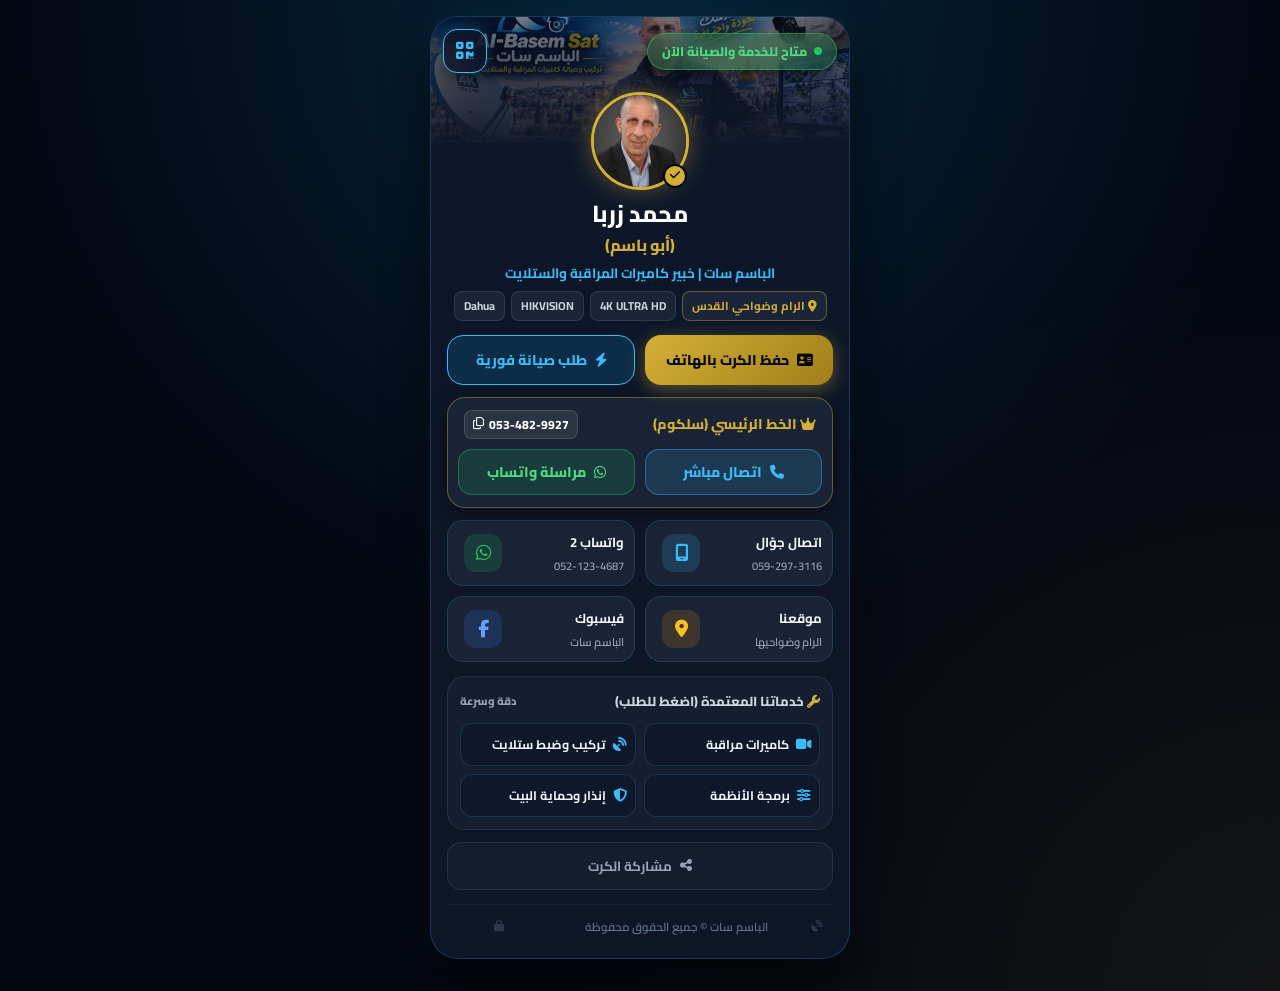
==== commit 4279e202: "Add files via upload" ====
--- a/index.html
+++ b/index.html
@@ -10,10 +10,9 @@
     <!-- Open Graph -->
     <meta property="og:title" content="الباسم سات | محمد زربا (أبو باسم)">
     <meta property="og:description" content="فني تركيب وصيانة كاميرات المراقبة والستلايت - الرام وضواحي القدس">
-    <meta property="og:image" content="https://satalet.github.io/cart-abu-basem/poster.jpg">
+    <meta property="og:image" content="poster.jpg">
     <meta property="og:url" content="https://satalet.github.io/cart-abu-basem/">
     <meta property="og:type" content="website">
-    <meta property="og:locale" content="ar_AR">
 
     <!-- Fonts & Icons -->
     <link rel="stylesheet" href="https://cdnjs.cloudflare.com/ajax/libs/font-awesome/6.5.1/css/all.min.css">
@@ -27,8 +26,10 @@
     <style>
         :root {
             --bg-base: #030712;
-            --card-surface: rgba(15, 23, 42, 0.85);
+            --card-surface: rgba(15, 23, 42, 0.92);
             --card-border: rgba(56, 189, 248, 0.22);
+            --gold: #d4af37;
+            --gold-glow: rgba(212, 175, 55, 0.4);
             --neon-blue: #38bdf8;
             --neon-green: #22c55e;
             --neon-amber: #f59e0b;
@@ -48,8 +49,8 @@
         body {
             background-color: var(--bg-base);
             background-image: 
-                radial-gradient(circle at 50% 0%, rgba(14, 165, 233, 0.22) 0%, transparent 55%),
-                radial-gradient(circle at 100% 100%, rgba(34, 197, 94, 0.08) 0%, transparent 45%);
+                radial-gradient(circle at 50% 0%, rgba(14, 165, 233, 0.18) 0%, transparent 55%),
+                radial-gradient(circle at 100% 100%, rgba(212, 175, 55, 0.08) 0%, transparent 45%);
             min-height: 100vh;
             display: flex;
             justify-content: center;
@@ -66,41 +67,69 @@
             -webkit-backdrop-filter: blur(24px);
             border: 1px solid var(--card-border);
             border-radius: 28px;
-            padding: 24px 16px;
-            box-shadow: 0 20px 40px rgba(0, 0, 0, 0.8), 0 0 25px rgba(56, 189, 248, 0.08);
+            box-shadow: 0 20px 45px rgba(0, 0, 0, 0.85), 0 0 30px rgba(56, 189, 248, 0.1);
             position: relative;
             overflow: hidden;
         }
 
+        /* رأس الكرت مع صورة البوستر */
+        .header-cover {
+            position: relative;
+            width: 100%;
+            height: 125px;
+            background: #0f172a;
+            overflow: hidden;
+        }
+
+        .header-cover img {
+            width: 100%;
+            height: 100%;
+            object-fit: cover;
+            object-position: center 20%;
+            opacity: 0.55;
+            filter: contrast(1.1);
+        }
+
+        .header-overlay {
+            position: absolute;
+            inset: 0;
+            background: linear-gradient(180deg, rgba(3, 7, 18, 0.2) 0%, rgba(15, 23, 42, 0.95) 100%);
+        }
+
         .top-tools {
+            position: absolute;
+            top: 12px;
+            left: 12px;
+            right: 12px;
             display: flex;
             justify-content: space-between;
             align-items: center;
-            width: 100%;
-            margin-bottom: 14px;
+            z-index: 5;
         }
 
         .status-badge {
             display: inline-flex;
             align-items: center;
             gap: 7px;
-            padding: 5px 12px;
+            padding: 6px 14px;
             border-radius: 999px;
-            font-size: 0.76rem;
-            font-weight: 700;
+            font-size: 0.78rem;
+            font-weight: 800;
             user-select: none;
+            backdrop-filter: blur(10px);
+            box-shadow: 0 4px 12px rgba(0,0,0,0.5);
             transition: all 0.3s ease;
         }
 
         .status-badge.online {
-            background: rgba(34, 197, 94, 0.12);
-            border: 1px solid rgba(34, 197, 94, 0.3);
+            background: rgba(34, 197, 94, 0.2);
+            border: 1px solid rgba(34, 197, 94, 0.5);
             color: #4ade80;
         }
 
         .status-badge.busy {
-            background: rgba(245, 158, 11, 0.15);
-            border: 1px solid rgba(245, 158, 11, 0.4);
+            background: rgba(245, 158, 11, 0.25);
+            border: 1px solid rgba(245, 158, 11, 0.6);
             color: #fbbf24;
         }
 
@@ -108,7 +137,6 @@
             width: 8px;
             height: 8px;
             border-radius: 50%;
-            transition: background-color 0.3s ease;
         }
 
         .status-badge.online .pulse-dot {
@@ -119,45 +147,59 @@
 
         .status-badge.busy .pulse-dot {
             background-color: var(--neon-amber);
-            box-shadow: none;
             animation: none;
         }
 
         @keyframes pulse {
             0% { box-shadow: 0 0 0 0 rgba(34, 197, 94, 0.7); }
-            70% { box-shadow: 0 0 0 7px rgba(34, 197, 94, 0); }
+            70% { box-shadow: 0 0 0 8px rgba(34, 197, 94, 0); }
             100% { box-shadow: 0 0 0 0 rgba(34, 197, 94, 0); }
         }
 
+        /* زر الباركود المكبر السهل */
         .qr-toggle-btn {
-            background: rgba(30, 41, 59, 0.7);
-            border: 1px solid rgba(255, 255, 255, 0.1);
+            background: rgba(15, 23, 42, 0.85);
+            border: 1.5px solid var(--neon-blue);
             color: var(--neon-blue);
-            width: 34px;
-            height: 34px;
-            border-radius: 10px;
+            width: 44px;
+            height: 44px;
+            border-radius: 14px;
             display: flex;
             align-items: center;
             justify-content: center;
             cursor: pointer;
-            font-size: 0.95rem;
+            font-size: 1.25rem;
+            box-shadow: 0 4px 15px rgba(0, 0, 0, 0.6), 0 0 12px rgba(56, 189, 248, 0.3);
             transition: 0.2s;
         }
 
-        .qr-toggle-btn:active { transform: scale(0.92); }
+        .qr-toggle-btn:active {
+            transform: scale(0.92);
+            background: var(--neon-blue);
+            color: #010409;
+        }
+
+        /* محتوى الكرت */
+        .card-body {
+            padding: 0 16px 20px;
+        }
 
         .profile-section {
             display: flex;
             flex-direction: column;
             align-items: center;
             text-align: center;
+            margin-top: -50px;
+            position: relative;
+            z-index: 4;
+            margin-bottom: 12px;
         }
 
         .profile-img-container {
             position: relative;
-            width: 96px;
-            height: 96px;
-            margin-bottom: 12px;
+            width: 98px;
+            height: 98px;
+            margin-bottom: 10px;
         }
 
         .profile-img {
@@ -165,8 +207,8 @@
             height: 100%;
             border-radius: 50%;
             object-fit: cover;
-            border: 2px solid var(--neon-blue);
-            box-shadow: 0 0 20px rgba(56, 189, 248, 0.35);
+            border: 3px solid var(--gold);
+            box-shadow: 0 0 25px var(--gold-glow);
             background: #0f172a;
         }
 
@@ -174,106 +216,140 @@
             position: absolute;
             bottom: 2px;
             right: 2px;
-            background: #0284c7;
-            color: #fff;
-            width: 22px;
-            height: 22px;
+            background: var(--gold);
+            color: #010409;
+            width: 24px;
+            height: 24px;
             border-radius: 50%;
             display: flex;
             align-items: center;
             justify-content: center;
-            font-size: 0.68rem;
+            font-size: 0.72rem;
             border: 2px solid var(--bg-base);
         }
 
         h1 {
-            font-size: 1.4rem;
+            font-size: 1.45rem;
             font-weight: 800;
             color: #ffffff;
             line-height: 1.2;
         }
 
         .nickname {
-            font-size: 0.95rem;
+            font-size: 1rem;
+            color: var(--gold);
+            font-weight: 800;
+            margin-top: 2px;
+        }
+
+        .subtitle {
+            font-size: 0.85rem;
             color: var(--neon-blue);
             font-weight: 700;
-            margin-top: 1px;
-        }
-
-        .subtitle {
-            font-size: 0.84rem;
-            color: var(--text-secondary);
-            font-weight: 600;
             margin-top: 4px;
             line-height: 1.4;
         }
 
+        .tags-row {
+            display: flex;
+            justify-content: center;
+            gap: 6px;
+            flex-wrap: wrap;
+            margin-top: 8px;
+        }
+
+        .tag-badge {
+            background: rgba(30, 41, 59, 0.8);
+            border: 1px solid rgba(255, 255, 255, 0.1);
+            color: var(--text-secondary);
+            font-size: 0.72rem;
+            font-weight: 700;
+            padding: 3px 9px;
+            border-radius: 8px;
+        }
+
+        .tag-badge.gold {
+            border-color: rgba(212, 175, 55, 0.4);
+            color: var(--gold);
+        }
+
+        /* صف أزرار الحفظ وطلب الخدمة */
+        .top-action-grid {
+            display: grid;
+            grid-template-columns: 1fr 1fr;
+            gap: 10px;
+            margin: 14px 0 12px;
+        }
+
+        .btn-save-card {
+            display: flex;
+            align-items: center;
+            justify-content: center;
+            gap: 8px;
+            background: linear-gradient(135deg, #d4af37 0%, #a17f18 100%);
+            color: #010409;
+            text-decoration: none;
+            font-weight: 800;
+            font-size: 0.88rem;
+            padding: 11px 8px;
+            border-radius: 16px;
+            box-shadow: 0 4px 18px var(--gold-glow);
+            transition: transform 0.15s ease;
+        }
+
+        .btn-save-card:active { transform: scale(0.97); }
+
         .btn-dispatch {
             display: flex;
             align-items: center;
             justify-content: center;
-            gap: 9px;
-            width: 100%;
-            background: rgba(30, 41, 59, 0.9);
-            border: 1px solid rgba(56, 189, 248, 0.4);
-            color: #38bdf8;
+            gap: 8px;
+            background: rgba(14, 165, 233, 0.15);
+            border: 1.5px solid var(--neon-blue);
+            color: var(--neon-blue);
             font-weight: 800;
-            font-size: 0.9rem;
-            padding: 11px;
+            font-size: 0.88rem;
+            padding: 11px 8px;
             border-radius: 16px;
             cursor: pointer;
-            margin: 16px 0 10px;
             transition: all 0.2s;
-            box-shadow: 0 4px 15px rgba(56, 189, 248, 0.1);
-        }
-
-        .btn-dispatch:active { transform: scale(0.98); background: rgba(56, 189, 248, 0.15); }
-
-        .btn-save-card {
-            display: flex;
-            align-items: center;
-            justify-content: center;
-            gap: 10px;
-            width: 100%;
-            background: linear-gradient(135deg, #0284c7 0%, #0369a1 100%);
-            color: #ffffff;
-            text-decoration: none;
-            font-weight: 800;
-            font-size: 0.92rem;
-            padding: 12px 16px;
-            border-radius: 16px;
-            box-shadow: 0 4px 18px rgba(2, 132, 199, 0.35);
-            margin-bottom: 14px;
-            border: 1px solid rgba(255, 255, 255, 0.15);
-            transition: transform 0.15s ease;
-        }
-
-        .btn-save-card:active { transform: scale(0.98); }
+        }
+
+        .btn-dispatch:active { transform: scale(0.97); background: rgba(14, 165, 233, 0.3); }
 
         /* صندوق الخط الرئيسي المميز */
         .main-line-box {
             background: rgba(30, 41, 59, 0.75);
-            border: 1px solid rgba(56, 189, 248, 0.25);
+            border: 1px solid rgba(212, 175, 55, 0.4);
             border-radius: 18px;
             padding: 12px 10px;
             margin-bottom: 12px;
             text-align: center;
+            box-shadow: 0 6px 20px rgba(0,0,0,0.4);
         }
 
         .main-line-header {
             font-size: 0.88rem;
             font-weight: 800;
-            color: var(--neon-blue);
+            color: var(--gold);
             margin-bottom: 10px;
             display: flex;
             align-items: center;
-            justify-content: center;
-            gap: 6px;
-        }
-
-        .main-line-header i {
-            color: var(--neon-amber);
-            font-size: 0.82rem;
+            justify-content: space-between;
+            padding: 0 6px;
+        }
+
+        .copy-pill {
+            background: rgba(255, 255, 255, 0.08);
+            border: 1px solid rgba(255, 255, 255, 0.15);
+            color: #fff;
+            padding: 2px 8px;
+            border-radius: 8px;
+            font-size: 0.76rem;
+            cursor: pointer;
+            display: flex;
+            align-items: center;
+            gap: 5px;
         }
 
         .main-line-actions {
@@ -298,14 +374,14 @@
         .main-action-btn:active { transform: scale(0.97); }
 
         .btn-call-primary {
-            background: rgba(56, 189, 248, 0.12);
-            border: 1px solid rgba(56, 189, 248, 0.35);
+            background: rgba(56, 189, 248, 0.15);
+            border: 1px solid rgba(56, 189, 248, 0.4);
             color: var(--neon-blue);
         }
 
         .btn-wa-primary {
-            background: rgba(34, 197, 94, 0.12);
-            border: 1px solid rgba(34, 197, 94, 0.35);
+            background: rgba(34, 197, 94, 0.15);
+            border: 1px solid rgba(34, 197, 94, 0.4);
             color: #4ade80;
         }
 
@@ -342,15 +418,15 @@
         }
 
         .btn-content span {
-            font-size: 0.8rem;
+            font-size: 0.82rem;
             font-weight: 700;
             color: #f8fafc;
             white-space: nowrap;
         }
 
         .btn-content small {
-            font-size: 0.69rem;
-            color: var(--text-secondary);
+            font-size: 0.7rem;
+            color: var(--text-muted);
             margin-top: 1px;
             direction: ltr;
             text-align: right;
@@ -359,15 +435,15 @@
         }
 
         .icon-circle {
-            width: 36px;
-            height: 36px;
+            width: 38px;
+            height: 38px;
             border-radius: 12px;
             display: flex;
             align-items: center;
             justify-content: center;
-            font-size: 1.05rem;
+            font-size: 1.1rem;
             flex-shrink: 0;
-            margin-left: 4px;
+            margin-left: 6px;
         }
 
         .whatsapp-glow { background: rgba(34, 197, 94, 0.16); color: #22c55e; }
@@ -375,6 +451,60 @@
         .fb-glow { background: rgba(59, 130, 246, 0.16); color: #60a5fa; }
         .map-glow { background: rgba(245, 158, 11, 0.16); color: #fbbf24; }
 
+        /* قسم الخدمات المعتمدة (منسق ومرتب 100%) */
+        .services-box {
+            background: rgba(30, 41, 59, 0.5);
+            border: 1px solid rgba(255, 255, 255, 0.08);
+            border-radius: 18px;
+            padding: 12px;
+            margin-bottom: 12px;
+        }
+
+        .services-title {
+            display: flex;
+            align-items: center;
+            justify-content: space-between;
+            font-size: 0.82rem;
+            font-weight: 800;
+            color: var(--text-secondary);
+            margin-bottom: 10px;
+        }
+
+        .services-title i { color: var(--gold); }
+
+        .services-grid {
+            display: grid;
+            grid-template-columns: repeat(2, 1fr);
+            gap: 8px;
+        }
+
+        .service-pill {
+            background: rgba(15, 23, 42, 0.85);
+            border: 1px solid rgba(56, 189, 248, 0.18);
+            padding: 9px 8px;
+            border-radius: 12px;
+            display: flex;
+            align-items: center;
+            gap: 7px;
+            font-size: 0.78rem;
+            font-weight: 700;
+            color: #f1f5f9;
+            cursor: pointer;
+            transition: all 0.2s;
+        }
+
+        .service-pill i {
+            color: var(--neon-blue);
+            font-size: 0.85rem;
+        }
+
+        .service-pill:active {
+            transform: scale(0.97);
+            border-color: var(--gold);
+            color: var(--gold);
+        }
+
+        /* زر مشاركة الكرت */
         .btn-share-card {
             width: 100%;
             display: flex;
@@ -393,7 +523,7 @@
 
         .btn-share-card:active { transform: scale(0.98); color: var(--neon-blue); }
 
-        /* الفوتر المتوازن: دش ع اليمين، نص بالنص، قفل ع الشمال */
+        /* الفوتر المتوازن المستقل تماماً */
         .card-footer {
             margin-top: 14px;
             font-size: 0.72rem;
@@ -403,6 +533,8 @@
             justify-content: space-between;
             align-items: center;
             padding: 0 4px;
+            border-top: 1px solid rgba(255, 255, 255, 0.05);
+            padding-top: 10px;
         }
 
         .card-footer span {
@@ -412,17 +544,20 @@
 
         .footer-hidden-link {
             color: var(--text-muted);
-            opacity: 0.12;
+            opacity: 0.25;
             text-decoration: none;
-            padding: 4px;
+            padding: 6px;
             display: inline-flex;
             align-items: center;
             justify-content: center;
+            cursor: pointer;
             transition: opacity 0.2s;
         }
 
-        .footer-hidden-link:active { opacity: 0.5; }
-
+        .footer-hidden-link:hover,
+        .footer-hidden-link:active { opacity: 0.85; color: var(--gold); }
+
+        /* النوافذ المنبثقة */
         .modal-overlay {
             position: fixed;
             top: 0;
@@ -531,118 +666,162 @@
 
 <main class="card-container">
 
-    <!-- شريط الحالة وزر الباركود -->
-    <div class="top-tools">
-        <div class="status-badge online" id="statusBadge">
-            <span class="pulse-dot"></span>
-            <span id="statusText">متاح للخدمة والصيانة الآن</span>
+    <!-- الهيدر مع صورة البوستر المدمجة -->
+    <div class="header-cover">
+        <img src="poster.jpg" alt="الباسم سات">
+        <div class="header-overlay"></div>
+
+        <!-- شريط الحالة + زر الباركود الكبير المريح -->
+        <div class="top-tools">
+            <div class="status-badge online" id="statusBadge">
+                <span class="pulse-dot"></span>
+                <span id="statusText">متاح للخدمة والصيانة الآن</span>
+            </div>
+
+            <button type="button" class="qr-toggle-btn" onclick="openModal('qrModal')" title="عرض QR Code">
+                <i class="fa-solid fa-qrcode"></i>
+            </button>
         </div>
-
-        <button type="button" class="qr-toggle-btn" onclick="openModal('qrModal')" title="عرض QR Code">
-            <i class="fa-solid fa-qrcode"></i>
-        </button>
     </div>
 
-    <!-- قسم البروفايل والصورة الشخصية -->
-    <div class="profile-section">
-        <div class="profile-img-container">
-            <img src="images/profile.png" alt="محمد زربا - أبو باسم" class="profile-img" onerror="this.src='profile.png'">
-            <div class="verified-badge">
-                <i class="fa-solid fa-check"></i>
+    <div class="card-body">
+
+        <!-- البروفايل والمعلومات -->
+        <div class="profile-section">
+            <div class="profile-img-container">
+                <img src="images/profile.png" alt="محمد زربا - أبو باسم" class="profile-img" onerror="this.src='profile.png'">
+                <div class="verified-badge">
+                    <i class="fa-solid fa-check"></i>
+                </div>
+            </div>
+
+            <h1>محمد زربا</h1>
+            <div class="nickname">(أبو باسم)</div>
+            <div class="subtitle">الباسم سات | خبير كاميرات المراقبة والستلايت</div>
+
+            <div class="tags-row">
+                <span class="tag-badge gold"><i class="fa-solid fa-location-dot"></i> الرام وضواحي القدس</span>
+                <span class="tag-badge">4K ULTRA HD</span>
+                <span class="tag-badge">HIKVISION</span>
+                <span class="tag-badge">Dahua</span>
             </div>
         </div>
 
-        <h1>محمد زربا</h1>
-        <div class="nickname">(أبو باسم)</div>
-        <div class="subtitle">الباسم سات | خبير كاميرات المراقبة والستلايت</div>
-    </div>
-
-    <!-- زر طلب الصيانة الفورية -->
-    <button type="button" class="btn-dispatch" onclick="openModal('dispatchModal')">
-        <i class="fa-solid fa-bolt"></i>
-        <span>طلب صيانة / معاينة فورية</span>
-    </button>
-
-    <!-- زر حفظ الكرت في الهاتف -->
-    <a href="contact.vcf" download class="btn-save-card" data-goatcounter-click="save-contact">
-        <i class="fa-solid fa-address-card"></i>
-        <span>حفظ الكرت في الهاتف</span>
-    </a>
-
-    <!-- الخط الرئيسي المميز (سلكوم) -->
-    <div class="main-line-box">
-        <div class="main-line-header">
-            <i class="fa-solid fa-star"></i>
-            <span>الخط الرئيسي (سلكوم) 053-482-9927</span>
+        <!-- صف الأزرار العلوية: حفظ الكرت + طلب الخدمة -->
+        <div class="top-action-grid">
+            <a href="contact.vcf" download class="btn-save-card" data-goatcounter-click="save-contact">
+                <i class="fa-solid fa-address-card"></i>
+                <span>حفظ الكرت بالهاتف</span>
+            </a>
+
+            <button type="button" class="btn-dispatch" onclick="openModal('dispatchModal')">
+                <i class="fa-solid fa-bolt"></i>
+                <span>طلب صيانة فورية</span>
+            </button>
         </div>
-        <div class="main-line-actions">
-            <a href="tel:+972534829927" class="main-action-btn btn-call-primary" data-goatcounter-click="main-call">
-                <i class="fa-solid fa-phone"></i>
-                <span>اتصال</span>
+
+        <!-- الخط الرئيسي المميز (سلكوم) -->
+        <div class="main-line-box">
+            <div class="main-line-header">
+                <span><i class="fa-solid fa-crown"></i> الخط الرئيسي (سلكوم)</span>
+                <span class="copy-pill" onclick="copyText('0534829927')">053-482-9927 <i class="fa-regular fa-copy"></i></span>
+            </div>
+            <div class="main-line-actions">
+                <a href="tel:+972534829927" class="main-action-btn btn-call-primary" data-goatcounter-click="main-call">
+                    <i class="fa-solid fa-phone"></i>
+                    <span>اتصال مباشر</span>
+                </a>
+                <a href="https://wa.me/972534829927?text=%D8%A7%D9%84%D8%B3%D9%84%D8%A7%D9%85%20%D8%B9%D9%84%D9%8A%D9%83%D9%85%D8%8C%20%D8%B4%D8%A7%D9%87%D8%AA%20%D9%83%D8%B1%D8%AA%20%D8%A7%D9%84%D8%A8%D8%A7%D8%B3%D9%85%20%D8%B3%D8%A7%D8%AA%20%D9%88%D8%A3%D8%B1%D8%BA%D8%A8%20%D8%A8%D8%A7%D9%84%D8%A7%D8%B3%D8%AA%D9%81%D8%B3%D8%A7%D8%B1." target="_blank" class="main-action-btn btn-wa-primary" data-goatcounter-click="main-wa">
+                    <i class="fa-brands fa-whatsapp"></i>
+                    <span>مراسلة واتساب</span>
+                </a>
+            </div>
+        </div>
+
+        <!-- شبكة أزرار التواصل -->
+        <div class="circle-buttons-grid">
+            
+            <!-- اتصال جوّال -->
+            <a href="tel:+972592973116" class="circle-btn" data-goatcounter-click="phone-2">
+                <div class="btn-content">
+                    <span>اتصال جوّال</span>
+                    <small>059-297-3116</small>
+                </div>
+                <div class="icon-circle phone-glow"><i class="fa-solid fa-mobile-screen"></i></div>
             </a>
-            <a href="https://wa.me/972534829927?text=%D8%A7%D9%84%D8%B3%D9%84%D8%A7%D9%85%20%D8%B9%D9%84%D9%8A%D9%83%D9%85%D8%8C%20%D8%B4%D8%A7%D9%87%D8%AF%D8%AA%20%D9%83%D8%B1%D8%AA%20%D8%A7%D9%84%D8%A8%D8%A7%D8%B3%D9%85%20%D8%B3%D8%A7%D8%AA%20%D9%88%D8%A3%D8%B1%D8%BA%D8%A8%20%D8%A8%D8%A7%D9%84%D8%A7%D8%B3%D8%AA%D9%81%D8%B3%D8%A7%D8%B1." target="_blank" class="main-action-btn btn-wa-primary" data-goatcounter-click="main-wa">
-                <i class="fa-brands fa-whatsapp"></i>
-                <span>واتساب</span>
+
+            <!-- واتساب 2 -->
+            <a href="https://wa.me/972521234687?text=%D8%A7%D9%84%D8%B3%D9%84%D8%A7%D9%85%20%D8%B9%D9%84%D9%8A%D9%83%D9%85%D8%8C%20%D8%B4%D8%A7%D9%87%D8%AA%20%D9%83%D8%B1%D8%AA%20%D8%A7%D9%84%D8%A8%D8%A7%D8%B3%D9%85%20%D8%B3%D8%A7%D8%AA%20%D9%88%D8%A3%D8%B1%D8%BA%D8%A8%20%D8%A8%D8%A7%D9%84%D8%A7%D8%B3%D8%AA%D9%81%D8%B3%D8%A7%D8%B1." target="_blank" class="circle-btn" data-goatcounter-click="whatsapp-2">
+                <div class="btn-content">
+                    <span>واتساب 2</span>
+                    <small>052-123-4687</small>
+                </div>
+                <div class="icon-circle whatsapp-glow"><i class="fa-brands fa-whatsapp"></i></div>
             </a>
+
+            <!-- الموقع الجغرافي -->
+            <a href="https://www.google.com/maps/@31.8556407,35.245475,7742m/data=!3m1!1e3?entry=ttu" target="_blank" class="circle-btn" data-goatcounter-click="location">
+                <div class="btn-content">
+                    <span>موقعنا</span>
+                    <small>الرام وضواحيها</small>
+                </div>
+                <div class="icon-circle map-glow"><i class="fa-solid fa-location-dot"></i></div>
+            </a>
+
+            <!-- صفحة الفيسبوك -->
+            <a href="https://www.facebook.com/satalet/?locale=ar_AR" target="_blank" class="circle-btn" data-goatcounter-click="facebook">
+                <div class="btn-content">
+                    <span>فيسبوك</span>
+                    <small>الباسم سات</small>
+                </div>
+                <div class="icon-circle fb-glow"><i class="fa-brands fa-facebook-f"></i></div>
+            </a>
+
         </div>
-    </div>
-
-    <!-- شبكة أزرار التواصل -->
-    <div class="circle-buttons-grid">
-        
-        <!-- اتصال جوّال -->
-        <a href="tel:+972592973116" class="circle-btn" data-goatcounter-click="phone-2">
-            <div class="btn-content">
-                <span>اتصال جوّال</span>
-                <small>059-297-3116</small>
+
+        <!-- صندوق الخدمات المعتمدة المنظم -->
+        <div class="services-box">
+            <div class="services-title">
+                <span><i class="fa-solid fa-wrench"></i> خدماتنا المعتمدة (اضغط للطلب)</span>
+                <span style="font-size:0.7rem; color:var(--text-muted);">دقة وسرعة</span>
             </div>
-            <div class="icon-circle phone-glow"><i class="fa-solid fa-mobile-screen"></i></div>
-        </a>
-
-        <!-- واتساب 2 -->
-        <a href="https://wa.me/972521234687?text=%D8%A7%D9%84%D8%B3%D9%84%D8%A7%D9%85%20%D8%B9%D9%84%D9%8A%D9%83%D9%85%D8%8C%20%D8%B4%D8%A7%D9%87%D8%AF%D8%AA%20%D9%83%D8%B1%D8%AA%20%D8%A7%D9%84%D8%A8%D8%A7%D8%B3%D9%85%20%D8%B3%D8%A7%D8%AA%20%D9%88%D8%A3%D8%B1%D8%BA%D8%A8%20%D8%A8%D8%A7%D9%84%D8%A7%D8%B3%D8%AA%D9%81%D8%B3%D8%A7%D8%B1." target="_blank" class="circle-btn" data-goatcounter-click="whatsapp-2">
-            <div class="btn-content">
-                <span>واتساب 2</span>
-                <small>052-123-4687</small>
+            <div class="services-grid">
+                <div class="service-pill" onclick="quickSelectService('تركيب / صيانة كاميرات مراقبة')">
+                    <i class="fa-solid fa-video"></i>
+                    <span>كاميرات مراقبة</span>
+                </div>
+                <div class="service-pill" onclick="quickSelectService('صيانة ستلايت وإشارة دش')">
+                    <i class="fa-solid fa-satellite-dish"></i>
+                    <span>تركيب وضبط ستلايت</span>
+                </div>
+                <div class="service-pill" onclick="quickSelectService('برمجة الأنظمة وضبطها')">
+                    <i class="fa-solid fa-sliders"></i>
+                    <span>برمجة الأنظمة</span>
+                </div>
+                <div class="service-pill" onclick="quickSelectService('أجهزة إنذار وحماية البيت')">
+                    <i class="fa-solid fa-shield-halved"></i>
+                    <span>إنذار وحماية البيت</span>
+                </div>
             </div>
-            <div class="icon-circle whatsapp-glow"><i class="fa-brands fa-whatsapp"></i></div>
-        </a>
-
-        <!-- الموقع الجغرافي -->
-        <a href="https://www.google.com/maps/@31.8556407,35.245475,7742m/data=!3m1!1e3?entry=ttu" target="_blank" class="circle-btn" data-goatcounter-click="location">
-            <div class="btn-content">
-                <span>موقعنا</span>
-                <small>الرام وضواحيها</small>
-            </div>
-            <div class="icon-circle map-glow"><i class="fa-solid fa-location-dot"></i></div>
-        </a>
-
-        <!-- صفحة الفيسبوك -->
-        <a href="https://www.facebook.com/satalet/?locale=ar_AR" target="_blank" class="circle-btn" data-goatcounter-click="facebook">
-            <div class="btn-content">
-                <span>فيسبوك</span>
-                <small>الباسم سات</small>
-            </div>
-            <div class="icon-circle fb-glow"><i class="fa-brands fa-facebook-f"></i></div>
-        </a>
-
-    </div>
-
-    <!-- زر مشاركة الكرت -->
-    <button type="button" class="btn-share-card" onclick="shareCard()">
-        <i class="fa-solid fa-share-nodes"></i>
-        <span>مشاركة الكرت</span>
-    </button>
-
-    <!-- الفوتر مع رابط الدش الجديد المخفي على اليمين والقفل على الشمال -->
-    <div class="card-footer">
-        <a href="https://satalet.github.io/albasem-cams/index.html" target="_blank" class="footer-hidden-link" title="كاميرات المراقبة">
-            <i class="fa-solid fa-satellite-dish" style="font-size: 0.75rem;"></i>
-        </a>
-        <span>الباسم سات © جميع الحقوق محفوظة</span>
-        <a href="stats.html" class="footer-hidden-link" title="لوحة الإدارة">
-            <i class="fa-solid fa-lock" style="font-size: 0.7rem;"></i>
-        </a>
+        </div>
+
+        <!-- زر مشاركة الكرت -->
+        <button type="button" class="btn-share-card" onclick="shareCard()">
+            <i class="fa-solid fa-share-nodes"></i>
+            <span>مشاركة الكرت</span>
+        </button>
+
+        <!-- الفوتر المتوازن المستقل مع الباسورد على القفل -->
+        <div class="card-footer">
+            <a href="https://satalet.github.io/albasem-cams/index.html" target="_blank" class="footer-hidden-link" title="كاميرات المراقبة">
+                <i class="fa-solid fa-satellite-dish"></i>
+            </a>
+            <span>الباسم سات © جميع الحقوق محفوظة</span>
+            <span class="footer-hidden-link" onclick="openAdminSecure()" title="لوحة الإدارة">
+                <i class="fa-solid fa-lock"></i>
+            </span>
+        </div>
+
     </div>
 
 </main>
@@ -661,12 +840,13 @@
 <div class="modal-overlay" id="dispatchModal" onclick="closeModalOnBg(event, 'dispatchModal')">
     <div class="modal-box">
         <button class="modal-close" onclick="closeModal('dispatchModal')"><i class="fa-solid fa-xmark"></i></button>
-        <h3>طلب خدمة سريعة</h3>
+        <h3>⚡ طلب خدمة سريعة</h3>
         <select class="dispatch-select" id="serviceSelect">
             <option value="تركيب / صيانة كاميرات مراقبة">تركيب / صيانة كاميرات مراقبة</option>
             <option value="صيانة ستلايت وإشارة دش">صيانة ستلايت وإشارة دش</option>
             <option value="تركيب ستلايت مركزي">تركيب ستلايت مركزي</option>
-            <option value="أنظمة إنتركم وأجهزة إنذار">أنظمة إنتركم وأجهزة إنذار</option>
+            <option value="برمجة الأنظمة وضبطها">برمجة الأنظمة وضبطها</option>
+            <option value="أجهزة إنذار وحماية البيت">أجهزة إنذار وحماية البيت</option>
             <option value="استفسار عام آخر">استفسار عام آخر</option>
         </select>
         <select class="dispatch-select" id="areaSelect">
@@ -682,7 +862,7 @@
     </div>
 </div>
 
-<div class="toast" id="toastMsg">تم نسخ الرقم بنجاح 👍</div>
+<div class="toast" id="toastMsg">تم بنجاح 👍</div>
 
 <script>
 const WORKER_ENDPOINT = "https://albasem-stats.satalet.workers.dev";
@@ -692,9 +872,7 @@
     const text = document.getElementById('statusText');
 
     try {
-        const res = await fetch(`${WORKER_ENDPOINT}?_t=${Date.now()}`, {
-            cache: 'no-store'
-        });
+        const res = await fetch(`${WORKER_ENDPOINT}?_t=${Date.now()}`, { cache: 'no-store' });
         const data = await res.json();
 
         if (data.status === 'busy') {
@@ -711,9 +889,7 @@
 setInterval(fetchLiveStatus, 4000);
 
 document.addEventListener('visibilitychange', () => {
-    if (document.visibilityState === 'visible') {
-        fetchLiveStatus();
-    }
+    if (document.visibilityState === 'visible') fetchLiveStatus();
 });
 
 function openModal(id) { document.getElementById(id).style.display = 'flex'; }
@@ -735,12 +911,26 @@
     setTimeout(() => t.classList.remove('show'), 2200);
 }
 
+function quickSelectService(srv) {
+    document.getElementById('serviceSelect').value = srv;
+    openModal('dispatchModal');
+}
+
 function sendWhatsAppDispatch() {
     const service = document.getElementById('serviceSelect').value;
     const area = document.getElementById('areaSelect').value;
-    const msg = encodeURIComponent(`مرحبا أبو باسم، محتاج خدمة: (${service}) في منطقة: (${area}). يرجى التواصل لتحديد الموعد والتفاصيل.`);
+    const msg = encodeURIComponent(`مرحبا أبو باسم، محتاج خدمة: (${service}) في منطقة: (${area}). يرجى التواصل لتحديد الموعد.`);
     window.open(`https://wa.me/972534829927?text=${msg}`, '_blank');
     closeModal('dispatchModal');
+}
+
+function openAdminSecure() {
+    const pwd = prompt("🔒 أدخل كلمة المرور للدخول إلى لوحة الإحصائيات:");
+    if (pwd === "1977") {
+        window.location.href = "stats.html";
+    } else if (pwd !== null) {
+        showToast("كلمة المرور غير صحيحة ❌");
+    }
 }
 
 async function shareCard() {
@@ -751,16 +941,16 @@
     const shareData = {
         title: "الباسم سات | محمد زربا (أبو باسم)",
         text: "الباسم سات - تركيب وصيانة كاميرات المراقبة والستلايت | الرام وضواحي القدس",
-        url: "https://satalet.github.io/cart-abu-basem/"
+        url: window.location.href
     };
 
     if (navigator.share) {
         try { await navigator.share(shareData); } catch (e) {}
     } else {
-        copyText("https://satalet.github.io/cart-abu-basem/");
+        copyText(window.location.href);
     }
 }
 </script>
 
 </body>
-</html>+</html>
